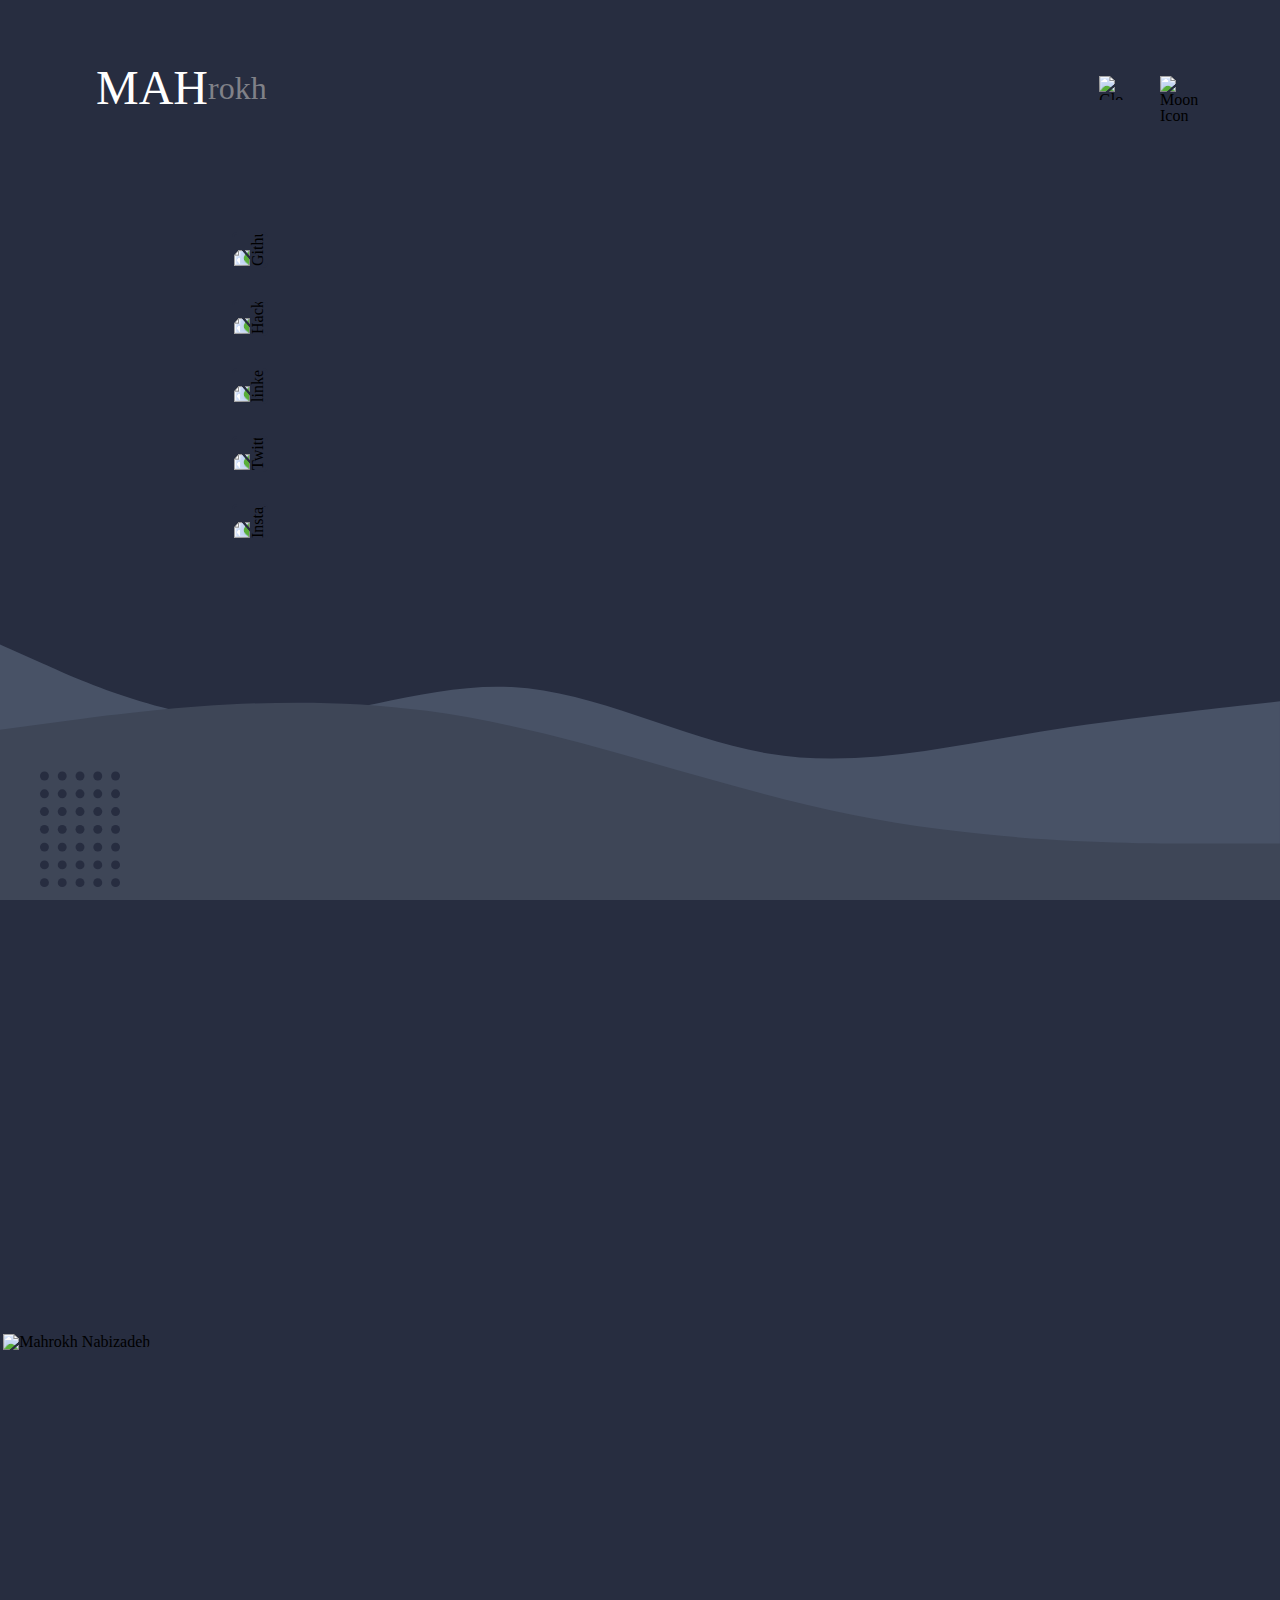
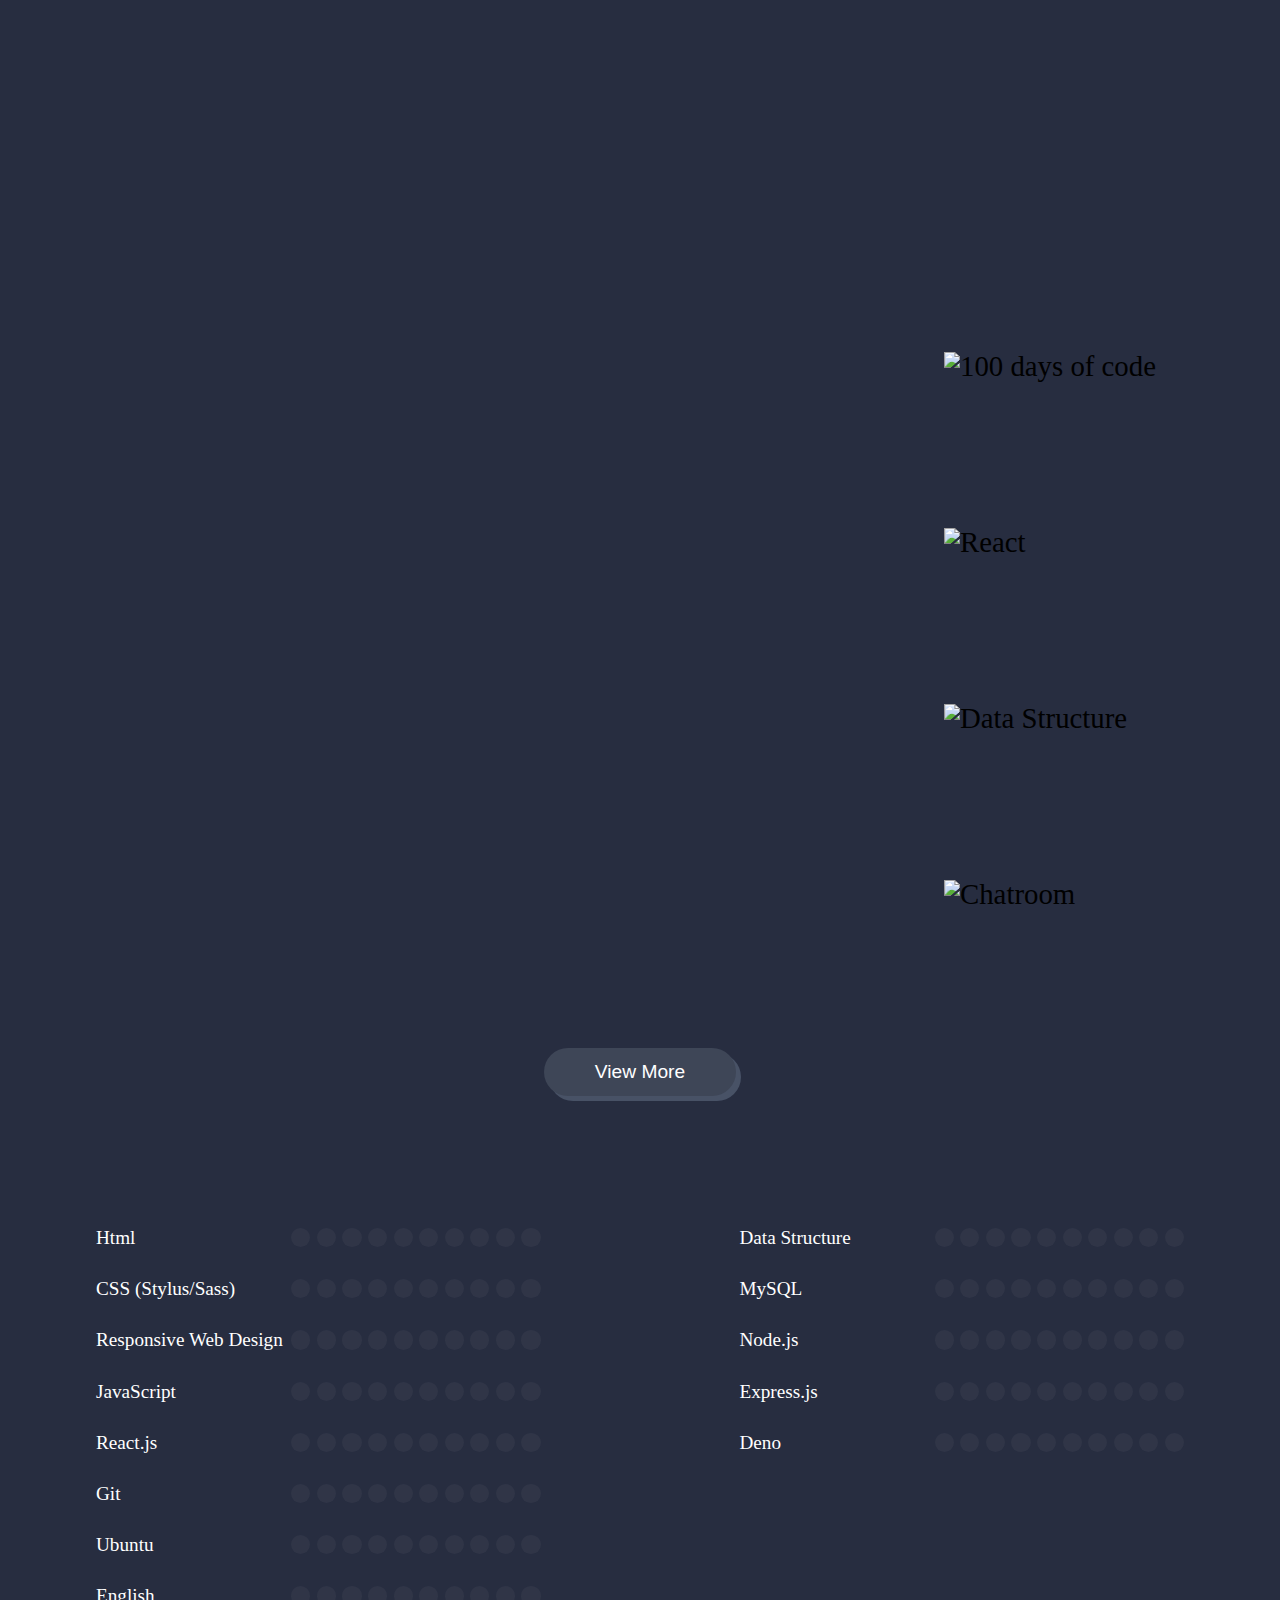
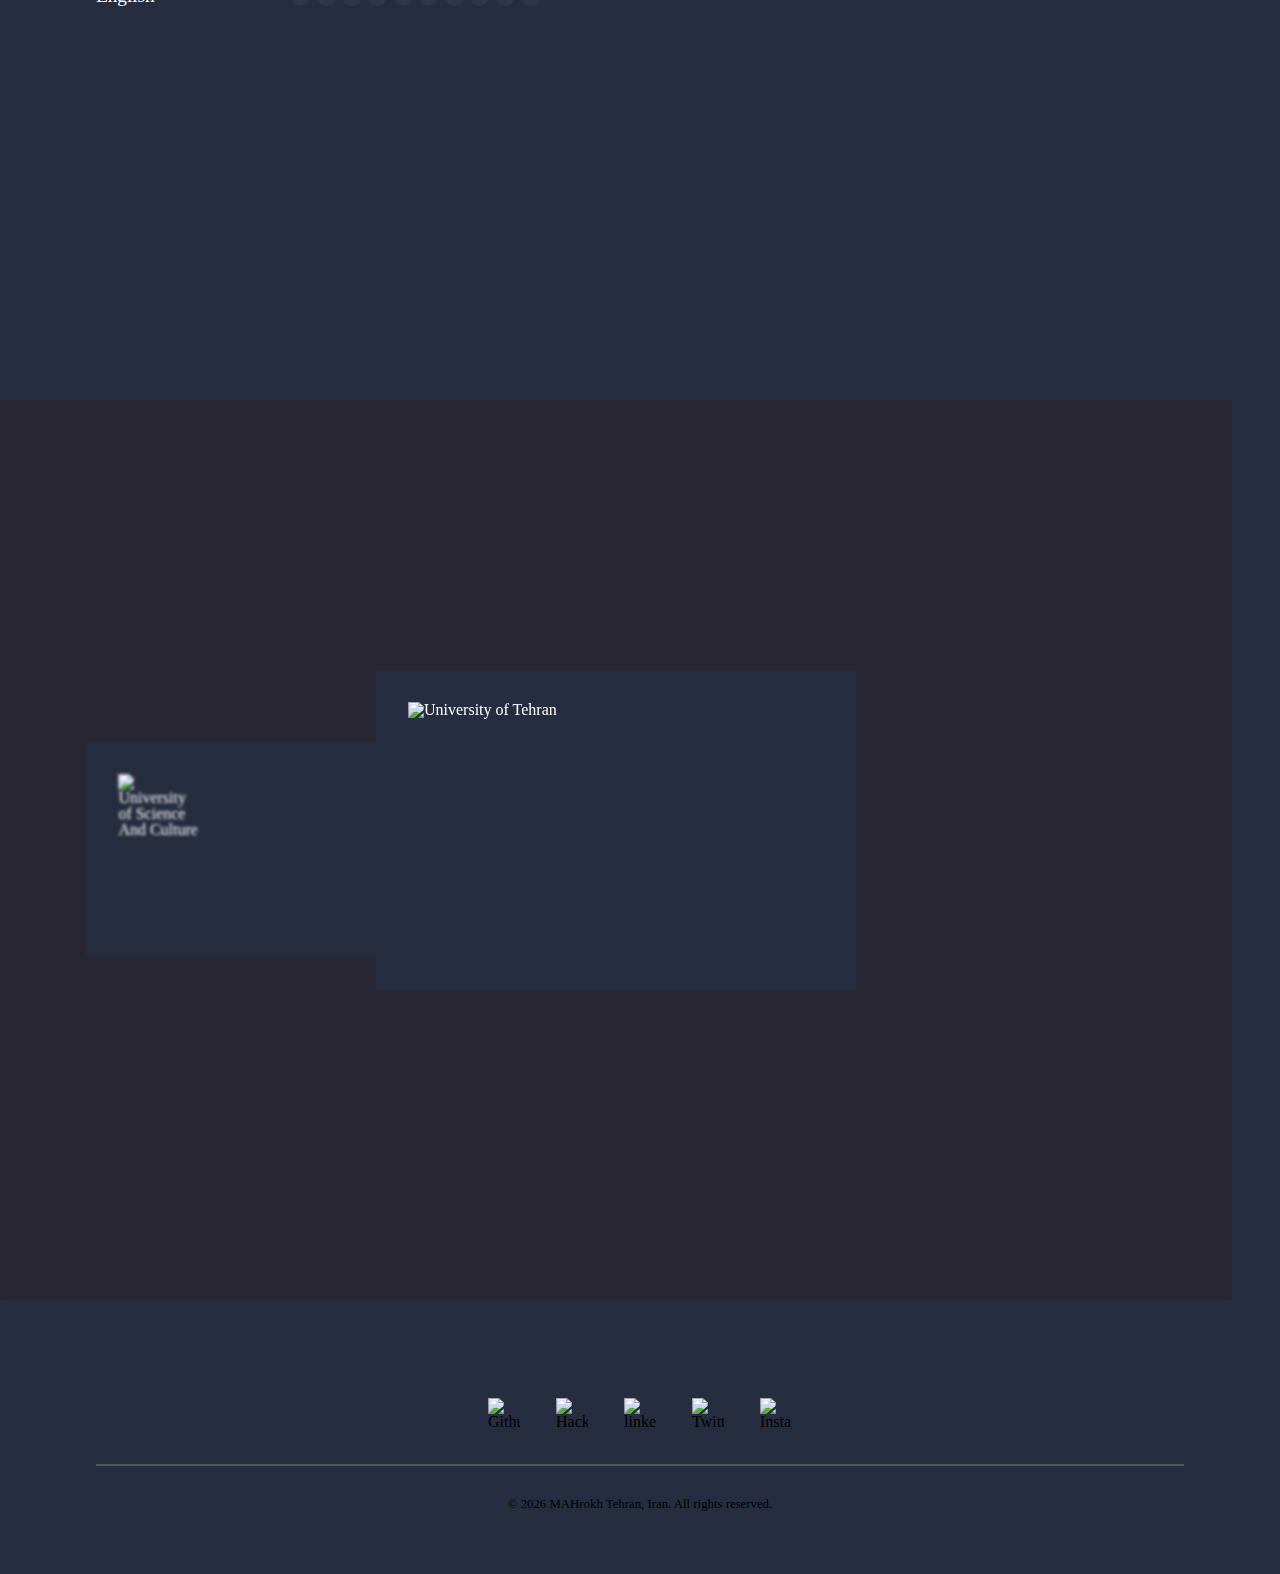
==== index.html @ 698e7d7c "Updates" ====
<!doctype html>
<html lang="en" data-theme="dark">
<head>
    <meta charset="UTF-8">
    <meta content="width=device-width, user-scalable=no, initial-scale=1.0, maximum-scale=1.0, minimum-scale=1.0"
          name="viewport">
    <meta content="ie=edge" http-equiv="X-UA-Compatible">
    <title data-i18n-key="title"></title>
  <script type="module" crossorigin src="./assets/main-DVyKFnFU.js"></script>
  <link rel="stylesheet" crossorigin href="./assets/main-BoW_F4Vo.css">
</head>
<body>
<div class="container" id="home">
    <header class="header">
        <nav class="navbar">
            <div class="logo">
                <span class="moon">MAH</span>
                <span class="face">rokh</span>
            </div>
            <div class="wrapper">
                <ul class="menu headerMenu">
                    <li class="menuItem"><a data-i18n-key="home" href="#home"></a></li>
                    <li class="menuItem"><a data-i18n-key="aboutMe" href="#aboutMe"></a></li>
                    <li class="menuItem"><a data-i18n-key="skills" href="#skills"></a></li>
                    <li class="menuItem"><a data-i18n-key="education" href="#education"></a></li>
                </ul>
                <div class="language">
                    <img alt="Glob Icon" class="languageIcon languageIconDark"
                         src="./icons/globe-light1.svg"/>
                    <img alt="Glob Icon" class="languageIcon languageIconLight"
                         src="./icons/globe-light2.svg"/>
                    <div class="languageWrapper">
                        <span class="lang en active" data-i18n-key="en"></span>
                        <span class="lang fa" data-i18n-key="fa"></span>
                    </div>
                </div>

                <div class="lightTheme theme">
                    <img alt="Sun Icon" src="./icons/moon-over-sun-light.svg">
                </div>
                <div class="darkTheme theme">
                    <img alt="Moon Icon" src="./icons/moon-light.svg">
                </div>
                <div class="hamburgerMenu">
                    <span class="line line1"></span>
                    <span class="line line2"></span>
                    <span class="line line3"></span>
                </div>

            </div>
        </nav>
    </header>

    <section class="home">
        <aside class="contactWrapper">
            <a class="iconWrapper" href="https://www.instagram.com/mahrokhnz/" target="_blank">
                <img alt="Instagram Icon" src="./icons/instagram.svg">
            </a>
            <a class="iconWrapper" href="https://twitter.com/mahrokhnz" target="_blank">
                <img alt="Twitter Icon" src="./icons/twitter.svg">
            </a>
            <a class="iconWrapper" href="https://www.linkedin.com/in/mahrokh-nabizadeh-335326144/" target="_blank">
                <img alt="linkedin Icon" src="./icons/linkedin.svg">
            </a>
            <a class="iconWrapper" href="https://www.hackerrank.com/mahrokhnz" target="_blank">
                <img alt="Hackerrank Icon" src="./icons/hackerrank.svg">
            </a>
            <a class="iconWrapper" href="https://github.com/mahrokhnz" target="_blank">
                <img alt="Github Icon" src="./icons/square-github.svg">
            </a>
        </aside>
        <div class="nameWrapper">
            <h1 data-i18n-key="name"></h1>
            <h2 data-i18n-key="career"></h2>
        </div>
    </section>

    <svg class="svgContainer" viewBox="0 0 1440 320" xmlns="http://www.w3.org/2000/svg">
        <path class="backWave"
              d="M0,32L48,53.3C96,75,192,117,288,117.3C384,117,480,75,576,80C672,85,768,139,864,154.7C960,171,1056,149,1152,133.3C1248,117,1344,107,1392,101.3L1440,96L1440,320L1392,320C1344,320,1248,320,1152,320C1056,320,960,320,864,320C768,320,672,320,576,320C480,320,384,320,288,320C192,320,96,320,48,320L0,320Z"
              fill="currentColor"
              fill-opacity="1"></path>
        <path class="frontWave"
              d="M0,128L80,117.3C160,107,320,85,480,106.7C640,128,800,192,960,224C1120,256,1280,256,1360,256L1440,256L1440,320L1360,320C1280,320,1120,320,960,320C800,320,640,320,480,320C320,320,160,320,80,320L0,320Z"
              fill="currentColor"
              fill-opacity="1"></path>
    </svg>

    <svg-path direction="vertical"></svg-path>
</div>
<div class="container" id="aboutMe">
    <h1 class="sectionHeader responsiveHeader" data-i18n-key="aboutMe"></h1>
    <section class="about">
        <div class="imageWrapper">
            <img alt="Mahrokh Nabizadeh" src="./images/personal/Mahrokh-Nabizadeh.jpg">
        </div>
        <div class="aboutWrapper">
            <h1 data-i18n-key="aboutMe"></h1>
            <p data-i18n-key="aboutMeText">
            </p>
        </div>
    </section>
</div>

<div class="container" id="projects">
    <h1 class="sectionHeader projectHeader" data-i18n-key="projects"></h1>
    <section class="projects">
        <a class="row" href="https://mahrokhnz.github.io/100-days-of-code/" target="_blank">
            <div class="column">
                <span data-i18n-key="100days"></span>
                <p data-i18n-key="100daysDescription"></p>
            </div>

            <img src="./images/projects/100-days-of-code.jpeg" alt="100 days of code">
        </a>

        <a class="row" href="https://github.com/mahrokhnz/react-js" target="_blank">
            <div class="column">
                <span data-i18n-key="react"></span>
                <p data-i18n-key="reactDescription"></p>
            </div>

            <img src="./images/projects/react.png" alt="React">
        </a>

        <a class="row" href="https://github.com/mahrokhnz/data-structure" target="_blank">
            <div class="column">
                <span data-i18n-key="structure"></span>
                <p data-i18n-key="structureDescription"></p>
            </div>

            <img src="./images/projects/data-structures.jpg" alt="Data Structure">
        </a>

        <a class="row responsive" href="https://github.com/mahrokhnz/chatroom" target="_blank">
            <div class="column">
                <span data-i18n-key="chatroom"></span>
                <p data-i18n-key="chatroomDescription"></p>
            </div>

            <img src="./images/projects/chatroom.png" alt="Chatroom">
        </a>

        <a class="moreLink" href="https://github.com/mahrokhnz?tab=repositories" target="_blank">
            <button class="more" data-i18n-key="more">View More</button>
        </a>
    </section>
</div>

<div class="container" id="skills">
    <h1 class="sectionHeader" data-i18n-key="skills"></h1>
    <section class="skills">
        <div class="column firstColumn">
        </div>
        <div class="column secondColumn">
        </div>
    </section>
</div>

<div class="container" id="education">
    <section class="education">
        <h1 class="sectionHeader" data-i18n-key="education"></h1>
        <div class="cardWrapper">
            <div class="card bachelor active">
                <div class="universityWrapper">
                    <img alt="University of Tehran"
                         src="./images/logos/universities/University_of_Tehran.svg.png">
                    <h2 data-i18n-key="bachelorUniName"></h2>
                </div>

                <div class="infoWrapper">
                    <h3 data-i18n-key="bachelorUniDegree"></h3>
                    <span data-i18n-key="bachelorUniTime"></span>
                </div>
            </div>
            <div class="card master">
                <div class="universityWrapper">
                    <img alt="University of Science And Culture"
                         src="./images/logos/universities/University_of_Science_&_Culture.png">
                    <h2 data-i18n-key="masterUniName"></h2>
                </div>

                <div class="infoWrapper">
                    <h3 data-i18n-key="masterUniDegree"></h3>
                    <span data-i18n-key="masterUniTime"></span>
                </div>
            </div>
<!--            TODO:-->
<!--            <svg-path direction="horizontal"></svg-path>-->
        </div>
    </section>
</div>
<footer class="container" id="footer">
    <section class="footer">
        <ul class="menu">
            <li><a data-i18n-key="home" href="#home"></a></li>
            <li><a data-i18n-key="aboutMe" href="#aboutMe"></a></li>
            <li><a data-i18n-key="skills" href="#skills"></a></li>
            <li><a data-i18n-key="education" href="#education"></a></li>
        </ul>

        <div class="contactWrapper">
            <a class="iconWrapper" href="https://github.com/mahrokhnz" target="_blank">
                <img alt="Github Icon" src="./icons/square-github.svg">
            </a>
            <a class="iconWrapper" href="https://www.hackerrank.com/mahrokhnz" target="_blank">
                <img alt="Hackerrank Icon" src="./icons/hackerrank.svg">
            </a>
            <a class="iconWrapper" href="https://www.linkedin.com/in/mahrokh-nabizadeh-335326144/" target="_blank">
                <img alt="linkedin Icon" src="./icons/linkedin.svg">
            </a>
            <a class="iconWrapper" href="https://twitter.com/mahrokhnz" target="_blank">
                <img alt="Twitter Icon" src="./icons/twitter.svg">
            </a>
            <a class="iconWrapper" href="https://www.instagram.com/mahrokhnz/" target="_blank">
                <img alt="Instagram Icon" src="./icons/instagram.svg">
            </a>
        </div>
    </section>
    <div class="separator"></div>
    <span class="copyWrite"></span>
</footer>

</body>
</html>
---- assets/main-BoW_F4Vo.css ----
html,body,div,span,applet,object,iframe,h1,h2,h3,h4,h5,h6,p,blockquote,pre,a,abbr,acronym,address,big,cite,code,del,dfn,em,img,ins,kbd,q,s,samp,small,strike,strong,sub,sup,tt,var,b,u,i,center,dl,dt,dd,ol,ul,li,fieldset,form,label,legend,table,caption,tbody,tfoot,thead,tr,th,td,article,aside,canvas,details,embed,figure,figcaption,footer,header,hgroup,menu,nav,output,ruby,section,summary,time,mark,audio,video{margin:0;padding:0;box-sizing:border-box;border:0;font:inherit;vertical-align:baseline}article,aside,details,figcaption,figure,footer,header,hgroup,menu,nav,section{display:block}body{line-height:1}ol,ul{list-style:none}blockquote,q{quotes:none}blockquote:before,blockquote:after,q:before,q:after{content:none}table{border-collapse:collapse;border-spacing:0}@font-face{font-family:josefInSansBold;src:url(JosefinSans-Bold.ttf);font-weight:700}@font-face{font-family:josefInSansItalic;src:url(JosefinSans-Italic.ttf);font-style:italic}@font-face{font-family:josefInSansLight;src:url(JosefinSans-Light.ttf)}@font-face{font-family:josefInSansMedium;src:url(JosefinSans-Medium.ttf);font-weight:400}@font-face{font-family:josefInSansRegular;src:url(JosefinSans-Regular.ttf)}@font-face{font-family:josefInSansSemiBold;src:url(JosefinSans-SemiBold.ttf)}@font-face{font-family:josefInSansThin;src:url(JosefinSans-Thin.ttf)}@font-face{font-family:iranSans;src:url(FontsFree-Net-ir_sans.ttf)}:root{--primary-color: #272d40;--secondary-color: #282633;--first-wave-color: #3e4657;--second-wave-color: #485266;--text-color: #ffffff;--neutral-color: #808188}html[data-theme=light]:root{--primary-color: #fff;--secondary-color: #e2e2e7;--first-wave-color: #544df0;--second-wave-color: #6e6af4;--text-color: #000000;--neutral-color: #808188}html:lang(fa):root .container{font-family:iranSans,serif}html:lang(fa):root .container .home{direction:rtl;max-width:unset}html:lang(fa):root .container .aboutWrapper,html:lang(fa):root .container .menu,html:lang(fa):root .container .card{direction:rtl}html:lang(fa):root #projects{direction:rtl}html{scroll-snap-type:y mandatory}@media (max-width: 465px){html{scroll-snap-type:none}}html[data-theme=light] .languageIconDark{display:none}html[data-theme=light] .languageIconLight{display:block}html[data-theme=light] .darkTheme{display:none}html[data-theme=light] .lightTheme,html .languageIconDark{display:block}html .languageIconLight{display:none}html .darkTheme{display:block}html .lightTheme{display:none}html .container{display:flex;flex-direction:column;padding:4rem 8rem;font-family:josefInSansMedium,serif;background-color:var(--primary-color);height:100vh;box-sizing:border-box;scroll-snap-align:end}@media (max-width: 1300px){html .container{padding:4rem 6rem}}@media (max-width: 940px){html .container{padding:4rem}}@media (max-width: 840px){html .container{padding:2rem 4rem}}@media (max-width: 465px){html .container{padding:2rem;height:unset}}html a{text-decoration:none;color:currentColor}html h1{font-size:2.8rem;color:var(--text-color)}@media (max-width: 840px){html h1{font-size:2.2rem}}html .sectionHeader{align-self:center;margin-bottom:4rem}@media (max-width: 840px){html .sectionHeader{margin-bottom:2rem}}html .menu{display:flex;gap:2rem;color:var(--neutral-color)}html .contactWrapper{display:flex;transform:rotate(-90deg);margin-top:8rem;gap:2rem;z-index:1}@media (max-width: 840px){html .contactWrapper{transform:rotate(-90deg) translateY(-140%)}}@media (max-width: 640px){html .contactWrapper{transform:rotate(0);margin-top:0}}html .contactWrapper .iconWrapper{display:flex;align-items:center;justify-content:center;box-sizing:border-box;border-radius:.3rem;border:2px var(--primary-color) solid;transition:border .3s ease-in-out}html .contactWrapper .iconWrapper:hover{border:2px var(--second-wave-color) solid}html .contactWrapper .iconWrapper img{width:2rem;height:2rem;cursor:pointer;box-sizing:border-box}@media (max-width: 840px){html .contactWrapper .iconWrapper{width:1.5rem;height:1.5rem}}@media (max-width: 465px){html #home{height:100vh}}html #home .header .navbar{display:flex;align-items:center;justify-content:space-between}html #home .header .navbar .logo{display:flex;align-items:center}html #home .header .navbar .logo .moon{font-size:3rem;color:var(--text-color)}@media (max-width: 465px){html #home .header .navbar .logo .moon{font-size:2.5rem}}html #home .header .navbar .logo .face{font-size:2rem;color:var(--neutral-color)}@media (max-width: 465px){html #home .header .navbar .logo .face{font-size:1.5rem}}html #home .header .navbar .wrapper{display:flex;align-items:center;gap:2.3rem}@media (max-width: 640px){html #home .header .navbar .wrapper{gap:.8rem}}@media (max-width: 840px){html #home .header .navbar .wrapper .headerMenu{display:flex;flex-direction:column;align-items:center;justify-content:center;position:absolute;top:0;right:0;bottom:0;left:0;background-color:var(--neutral-color);color:var(--text-color);z-index:5;transform:translate(-100%);transition:transform .3s ease-in-out}html #home .header .navbar .wrapper .headerMenu li{font-size:1.5rem;text-transform:uppercase}html #home .header .navbar .wrapper .headerMenu.openMenu{transform:translate(0)}}html #home .header .navbar .wrapper .hamburgerMenu{display:none}@media (max-width: 840px){html #home .header .navbar .wrapper .hamburgerMenu{height:22px;width:30px;display:flex;flex-direction:column;justify-content:space-between;cursor:pointer;z-index:6}html #home .header .navbar .wrapper .hamburgerMenu .line{display:block;height:.15rem;width:100%;border-radius:10px;background:var(--text-color)}html #home .header .navbar .wrapper .hamburgerMenu .line1{transform-origin:0 0;transition:transform .4s ease-in-out}html #home .header .navbar .wrapper .hamburgerMenu .line2{transition:transform .2s ease-in-out}html #home .header .navbar .wrapper .hamburgerMenu .line3{transform-origin:0 100%;transition:transform .4s ease-in-out}}html #home .header .navbar .wrapper .hamburgerMenu.open .line1{transform:rotate(45deg)}html #home .header .navbar .wrapper .hamburgerMenu.open .line2{transform:scaleY(0)}html #home .header .navbar .wrapper .hamburgerMenu.open .line3{transform:rotate(-45deg)}html #home .header .navbar .wrapper .hamburgerMenu.open .headerMenu{display:block}html #home .header .navbar .wrapper .theme{cursor:pointer;width:1.5rem;height:1.5rem}html #home .header .navbar .wrapper .language{cursor:pointer;position:relative}html #home .header .navbar .wrapper .language .languageIcon{width:1.5rem;height:1.5rem}html #home .header .navbar .wrapper .language .languageWrapper{display:none}html #home .header .navbar .wrapper .language .languageWrapper.active{display:flex;align-items:center;position:absolute;flex-direction:column;background-color:var(--second-wave-color);gap:10px;padding:8px;top:130%;left:50%;transform:translate(-50%);border-radius:5px}html #home .header .navbar .wrapper .language .languageWrapper.active .lang{padding:10px 20px;border-radius:5px;color:#fff;font-size:1rem}@media (max-width: 640px){html #home .header .navbar .wrapper .language .languageWrapper.active .lang{padding:8px 18px;font-size:.8rem}}html #home .header .navbar .wrapper .language .languageWrapper.active .lang.active{background-color:var(--first-wave-color)}html #home .home{display:flex;margin-top:8rem;max-width:60rem}@media (max-width: 640px){html #home .home{flex-direction:column-reverse;gap:4rem}}@media (max-width: 400px){html #home .home{align-items:center}}html #home .svgContainer{position:absolute;left:0;right:0;bottom:0;z-index:0}html #home .svgContainer .frontWave{fill:var(--first-wave-color)}html #home .svgContainer .backWave{fill:var(--second-wave-color)}html #home .svgContainer circle{fill:var(--primary-color)}html #home .nameWrapper{display:flex;flex-direction:column;gap:2rem}@media (max-width: 840px){html #home .nameWrapper{transform:translate(-10%)}}@media (max-width: 640px){html #home .nameWrapper{transform:translate(0);gap:1rem}}@media (max-width: 400px){html #home .nameWrapper{text-align:center}}html #home .nameWrapper h1{font-size:4rem;color:var(--text-color);line-height:1.5}@media (max-width: 1120px){html #home .nameWrapper h1{font-size:3rem}}@media (max-width: 940px){html #home .nameWrapper h1{font-size:2.5rem}}@media (max-width: 840px){html #home .nameWrapper h1{font-size:2rem}}html #home .nameWrapper h2{color:var(--neutral-color)}html #home span{font-size:1.3rem;color:var(--neutral-color)}html #home .responsiveHeader{display:none}@media (max-width: 840px){html #home .responsiveHeader{display:block}}html #aboutMe{justify-content:center}@media (max-width: 840px){html #aboutMe{justify-content:unset}}html .about{display:flex;gap:10rem;margin-left:-7.8rem}@media (max-width: 1300px){html .about{margin-left:-5.8rem}}@media (max-width: 1120px){html .about{gap:5rem}}@media (max-width: 1025px){html .about{gap:3rem}}@media (max-width: 940px){html .about{margin-left:-3.8rem;gap:2rem}}@media (max-width: 840px){html .about{margin-left:0;gap:1rem}}@media (max-width: 380px){html .about{margin-left:0;gap:.5rem}}html .about .imageWrapper img{width:30rem;height:38rem;border-top-right-radius:1.5rem;border-bottom-right-radius:1.5rem;object-fit:cover}@media (max-width: 1120px){html .about .imageWrapper img{width:28rem;height:36rem}}@media (max-width: 1025px){html .about .imageWrapper img{width:26rem;height:34rem}}@media (max-width: 940px){html .about .imageWrapper img{width:24rem;height:32rem}}@media (max-width: 840px){html .about .imageWrapper img{width:20rem;height:20rem;border-top-right-radius:0;border-bottom-right-radius:0}}@media (max-width: 640px){html .about .imageWrapper img{width:17rem;height:17rem}}@media (max-width: 400px){html .about .imageWrapper img{width:14rem;height:14rem}}@media (max-width: 380px){html .about .imageWrapper img{width:10rem;height:10rem}}html .about .aboutWrapper{display:flex;flex-direction:column;gap:1rem;padding:2.5rem 0}@media (max-width: 840px){html .about .aboutWrapper h1{display:none}}@media (max-width: 1025px){html .about .aboutWrapper{padding:2rem 0}}@media (max-width: 940px){html .about .aboutWrapper{padding:1.7rem 0}}@media (max-width: 840px){html .about .aboutWrapper{padding:0}}html .about .aboutWrapper p{font-size:1rem;color:var(--neutral-color);line-height:1.8}@media (max-width: 1025px){html .about .aboutWrapper p{font-size:.95rem}}@media (max-width: 940px){html .about .aboutWrapper p{font-size:.85rem}}@media (max-width: 640px){html .about .aboutWrapper p{font-size:.75rem}}@media (max-width: 400px){html .about .aboutWrapper p{font-size:.65rem}}@media (max-width: 380px){html .about .aboutWrapper p{font-size:.55rem}}@media (max-width: 840px){html .about{flex-direction:column;align-items:center}}html #projects .projectHeader{align-self:flex-start}html #projects .projects{display:flex;flex-direction:column}html #projects .projects .row{display:flex;justify-content:space-between;align-items:center;margin-right:-8rem;margin-left:-8rem;padding:1.5rem 8rem;transition:background-color .3s ease-in-out;font-size:1.8rem}@media (max-width: 1300px){html #projects .projects .row{margin-right:-6rem;margin-left:-6rem;padding:1.5rem 6rem}}@media (max-width: 940px){html #projects .projects .row{margin-right:-4rem;margin-left:-4rem;padding:1.5rem 4rem}}@media (max-width: 840px){html #projects .projects .row{gap:1.5rem}}@media (max-width: 640px){html #projects .projects .row{flex-direction:column-reverse;align-items:flex-start;gap:1.2rem}}@media (max-width: 465px){html #projects .projects .row{margin-right:-2rem;margin-left:-2rem;padding:1rem 2rem}}html #projects .projects .row .column{display:flex;flex-direction:column;gap:1.4rem}html #projects .projects .row .column span{color:var(--text-color);font-size:1.8rem}@media (max-width: 1400px){html #projects .projects .row .column span{font-size:1.5rem}}@media (max-width: 465px){html #projects .projects .row .column span{font-size:1.3rem}}html #projects .projects .row .column p{color:var(--neutral-color);font-size:1rem}@media (max-width: 1400px){html #projects .projects .row .column p{font-size:.9rem}}@media (max-width: 465px){html #projects .projects .row .column p{font-size:.8rem}}html #projects .projects .row img{object-fit:cover;width:15rem;height:8rem}@media (max-width: 1025px){html #projects .projects .row img{width:13rem;height:7rem}}@media (max-width: 465px){html #projects .projects .row img{width:12rem;height:6rem}}html #projects .projects .row:hover{background-color:var(--secondary-color)}@media (max-width: 640px){html #projects .projects .responsive{display:none}}html #projects .projects .moreLink{align-self:center;margin-top:1rem;cursor:pointer}@media (max-width: 640px){html #projects .projects .moreLink{margin-top:2rem}}@media (max-width: 465px){html #projects .projects .moreLink{margin-top:1rem}}html #projects .projects .moreLink .more{cursor:pointer;width:12rem;font-size:1.2rem;padding:.8rem;border:none;box-shadow:var(--second-wave-color) 5px 5px;background-color:var(--first-wave-color);border-radius:1.5rem;color:#fff}@media (max-width: 840px){html #projects .projects .moreLink .more{width:10rem;font-size:1rem}}@media (max-width: 840px){html #skills{justify-content:unset}}html .skills{display:flex;justify-content:space-between}html .skills .column{display:flex;flex-direction:column;gap:2rem}@media (max-width: 840px){html .skills .column{gap:1.5rem}}@media (max-width: 380px){html .skills .column{gap:1.2rem}}html .skills .column .skill{display:flex;justify-content:space-between;gap:.2rem}html .skills .column .skill h3{font-size:1.4rem;width:18rem;color:var(--text-color)}@media (max-width: 1400px){html .skills .column .skill h3{width:15rem}}@media (max-width: 1300px){html .skills .column .skill h3{font-size:1.2rem;width:12rem}}@media (max-width: 1120px){html .skills .column .skill h3{font-size:1rem;width:9rem}}@media (max-width: 940px){html .skills .column .skill h3{width:8rem}}@media (max-width: 400px){html .skills .column .skill h3{font-size:.6rem;width:5rem}}html .skills .column .skill .wrapper{display:flex;align-items:center;gap:.4rem}html .skills .column .skill .wrapper .circle{width:1.2rem;height:1.2rem;border-radius:50%;background-color:var(--neutral-color);opacity:.1;transition:opacity .3s ease-in-out}@media (max-width: 1025px){html .skills .column .skill .wrapper .circle{width:.9rem;height:.9rem}}@media (max-width: 400px){html .skills .column .skill .wrapper .circle{width:.6rem;height:.6rem}}html .skills .column .skill .wrapper .circle:hover:not(.active){background-color:var(--second-wave-color);opacity:.3}html .skills .column .skill .wrapper .active{background-color:var(--second-wave-color);opacity:1}@media (max-width: 840px){html .skills{flex-direction:column;gap:1.5rem}}@media (max-width: 380px){html .skills{gap:1.2rem}}html .education{display:flex;justify-content:center;position:relative;background-color:var(--secondary-color);margin:-4rem -5rem -4rem -8rem;border-radius:.2rem;height:100vh}@media (max-width: 1300px){html .education{margin:-4rem -3rem -4rem -6rem}}@media (max-width: 940px){html .education{margin:-4rem -1rem -4rem -4rem;flex-direction:column;justify-content:unset}}@media (max-width: 840px){html .education{margin:-2rem -1rem -2rem -4rem}}@media (max-width: 640px){html .education{margin:-2rem -4rem}}@media (max-width: 465px){html .education{margin:-2rem}}html .education h1{align-self:unset;margin:4rem auto 0}@media (max-width: 940px){html .education h1{margin-bottom:4rem}}@media (max-width: 840px){html .education h1{margin-top:2rem;margin-bottom:2rem}}html .education .cardWrapper{display:flex}@media (max-width: 940px){html .education .cardWrapper{flex-direction:column;gap:1rem;align-self:center}}html .education .cardWrapper .svgContainer{fill:var(--secondary-color)}html .education .cardWrapper .card{display:flex;flex-direction:column;gap:2rem;left:20%;top:38%;width:20rem;height:13.33rem;position:absolute;transform:translate(-50%);color:#fff;transition-property:background-color,left,width,height;transition:.3s ease-in-out;cursor:pointer;padding:2rem;border-radius:.2rem;background-color:var(--primary-color)}@media (max-width: 1400px){html .education .cardWrapper .card{filter:blur(.1rem)}}@media (max-width: 940px){html .education .cardWrapper .card{filter:blur(0);position:unset;transform:translate(0);width:unset;height:unset;padding:1.5rem;cursor:default}}@media (max-width: 640px){html .education .cardWrapper .card{width:23rem}}@media (max-width: 465px){html .education .cardWrapper .card{width:20rem}}@media (max-width: 380px){html .education .cardWrapper .card{width:18rem}}@media (max-width: 380px){html .education .cardWrapper .card{padding:1.2rem}}html .education .cardWrapper .card.active{left:50%;top:30%;width:30rem;height:20rem;z-index:10;cursor:default}@media (max-width: 1400px){html .education .cardWrapper .card.active{filter:blur(0)}}@media (max-width: 940px){html .education .cardWrapper .card.active{width:unset;height:unset;padding:1.5rem}}@media (max-width: 640px){html .education .cardWrapper .card.active{width:23rem}}@media (max-width: 465px){html .education .cardWrapper .card.active{width:20rem}}@media (max-width: 380px){html .education .cardWrapper .card.active{width:18rem;padding:1.2rem}}html .education .cardWrapper .card.active .universityWrapper h2{font-size:1.4rem}@media (max-width: 940px){html .education .cardWrapper .card.active .universityWrapper h2{font-size:1.2rem}}@media (max-width: 465px){html .education .cardWrapper .card.active .universityWrapper h2{font-size:1rem}}html .education .cardWrapper .card.active .universityWrapper img{width:10rem;height:10rem}@media (max-width: 940px){html .education .cardWrapper .card.active .universityWrapper img{width:7rem;height:7rem}}@media (max-width: 465px){html .education .cardWrapper .card.active .universityWrapper img{width:5rem;height:5rem}}html .education .cardWrapper .card.active .infoWrapper h3{font-size:1rem}@media (max-width: 940px){html .education .cardWrapper .card.active .infoWrapper h3{font-size:.8rem}}@media (max-width: 465px){html .education .cardWrapper .card.active .infoWrapper h3{font-size:.6rem}}html .education .cardWrapper .card.active .infoWrapper span{font-size:1rem}@media (max-width: 940px){html .education .cardWrapper .card.active .infoWrapper span{font-size:.8rem}}@media (max-width: 465px){html .education .cardWrapper .card.active .infoWrapper span{font-size:.6rem}}html .education .cardWrapper .card .universityWrapper{display:flex;align-items:center;justify-content:space-between;gap:2rem}html .education .cardWrapper .card .universityWrapper h2{font-size:1rem;transition:font-size .3s ease-in-out;color:var(--text-color)}@media (max-width: 940px){html .education .cardWrapper .card .universityWrapper h2{font-size:1.2rem}}@media (max-width: 465px){html .education .cardWrapper .card .universityWrapper h2{font-size:1rem}}html .education .cardWrapper .card .universityWrapper img{width:5rem;height:5rem;transition-property:width,height;transition:.3s ease-in-out;object-fit:contain}@media (max-width: 940px){html .education .cardWrapper .card .universityWrapper img{width:7rem;height:7rem}}@media (max-width: 465px){html .education .cardWrapper .card .universityWrapper img{width:5rem;height:5rem}}html .education .cardWrapper .card .infoWrapper{display:flex;flex-direction:column;gap:1rem}html .education .cardWrapper .card .infoWrapper h3{font-size:.6rem;transition:font-size .3s ease-in-out;color:var(--text-color)}@media (max-width: 940px){html .education .cardWrapper .card .infoWrapper h3{font-size:.8rem}}@media (max-width: 465px){html .education .cardWrapper .card .infoWrapper h3{font-size:.6rem}}html .education .cardWrapper .card .infoWrapper span{font-size:.6rem;transition:font-size .3s ease-in-out}@media (max-width: 940px){html .education .cardWrapper .card .infoWrapper span{font-size:.8rem}}@media (max-width: 465px){html .education .cardWrapper .card .infoWrapper span{font-size:.6rem}}html #footer{display:flex;flex-direction:column;gap:2rem;justify-content:center;height:unset}html #footer .footer{display:flex;align-items:center;flex-direction:column;gap:2rem}@media (max-width: 380px){html #footer .footer .menu li{font-size:.7rem}}html #footer .footer .contactWrapper{transform:rotate(0);margin-top:0}html #footer .separator{height:.1rem;background-color:var(--neutral-color);opacity:.5}html #footer .copyWrite{font-size:.8rem;align-self:center}@media (max-width: 380px){html #footer .copyWrite{font-size:.5rem}}@supports (-webkit-touch-callout: none) and (not (translate: none)){body .menu *:not(:last-child){margin-inline-end:2rem}body .contactWrapper *:not(:last-child){margin-inline-end:2rem}body .header .navbar .wrapper *:not(:last-child){margin-inline-end:2.3rem}@media (max-width: 465px){body .header .navbar .wrapper *:not(:last-child) *:not(:last-child){margin-inline-end:.8rem}}body .header .navbar .wrapper .language .languageWrapper.active *:not(:last-child){margin-bottom:10rem}@media (max-width: 640px){body .header .home *:not(:last-child){margin-bottom:4rem}}body .header .nameWrapper *:not(:last-child){margin-bottom:2rem}@media (max-width: 640px){body .header .nameWrapper *:not(:last-child){margin-bottom:1rem}}body .header .companies *:not(:last-child){margin-inline-end:8rem}body .header .about *:not(:last-child){margin-inline-end:10rem}body .header .about .aboutWrapper *:not(:last-child){margin-bottom:1rem}@media (max-width: 1120px){body .header .about *:not(:last-child){margin-inline-end:5rem}}@media (max-width: 1025px){body .header .about *:not(:last-child){margin-inline-end:3rem}}@media (max-width: 940px){body .header .about *:not(:last-child){margin-inline-end:2rem}}@media (max-width: 840px){body .header .about *:not(:last-child){margin-inline-end:1rem}}@media (max-width: 380px){body .header .about *:not(:last-child){margin-inline-end:.5rem}}body .header .skills .column *:not(:last-child){margin-bottom:2rem}@media (max-width: 840px){body .header .skills .column *:not(:last-child){margin-bottom:1.5rem}}@media (max-width: 380px){body .header .skills .column *:not(:last-child){margin-bottom:1.2rem}}body .header .skills .column .skill .wrapper *:not(:last-child){margin-inline-end:.4rem}@media (max-width: 840px){body .header .skills *:not(:last-child){margin-bottom:1.5rem}}@media (max-width: 380px){body .header .skills *:not(:last-child){margin-bottom:1.2rem}}body .header .education .cardWrapper .card *:not(:last-child){margin-bottom:2rem}body .header .education .cardWrapper .card .universityWrapper *:not(:last-child){margin-inline-end:2rem}body .header .education .cardWrapper .card .infoWrapper *:not(:last-child){margin-bottom:1rem}@media (max-width: 940px){body .header .education .cardWrapper *:not(:last-child){margin-bottom:1rem}}body .header #footer *:not(:last-child){margin-bottom:2rem}body .header #footer .footer *:not(:last-child){margin-bottom:2rem}}
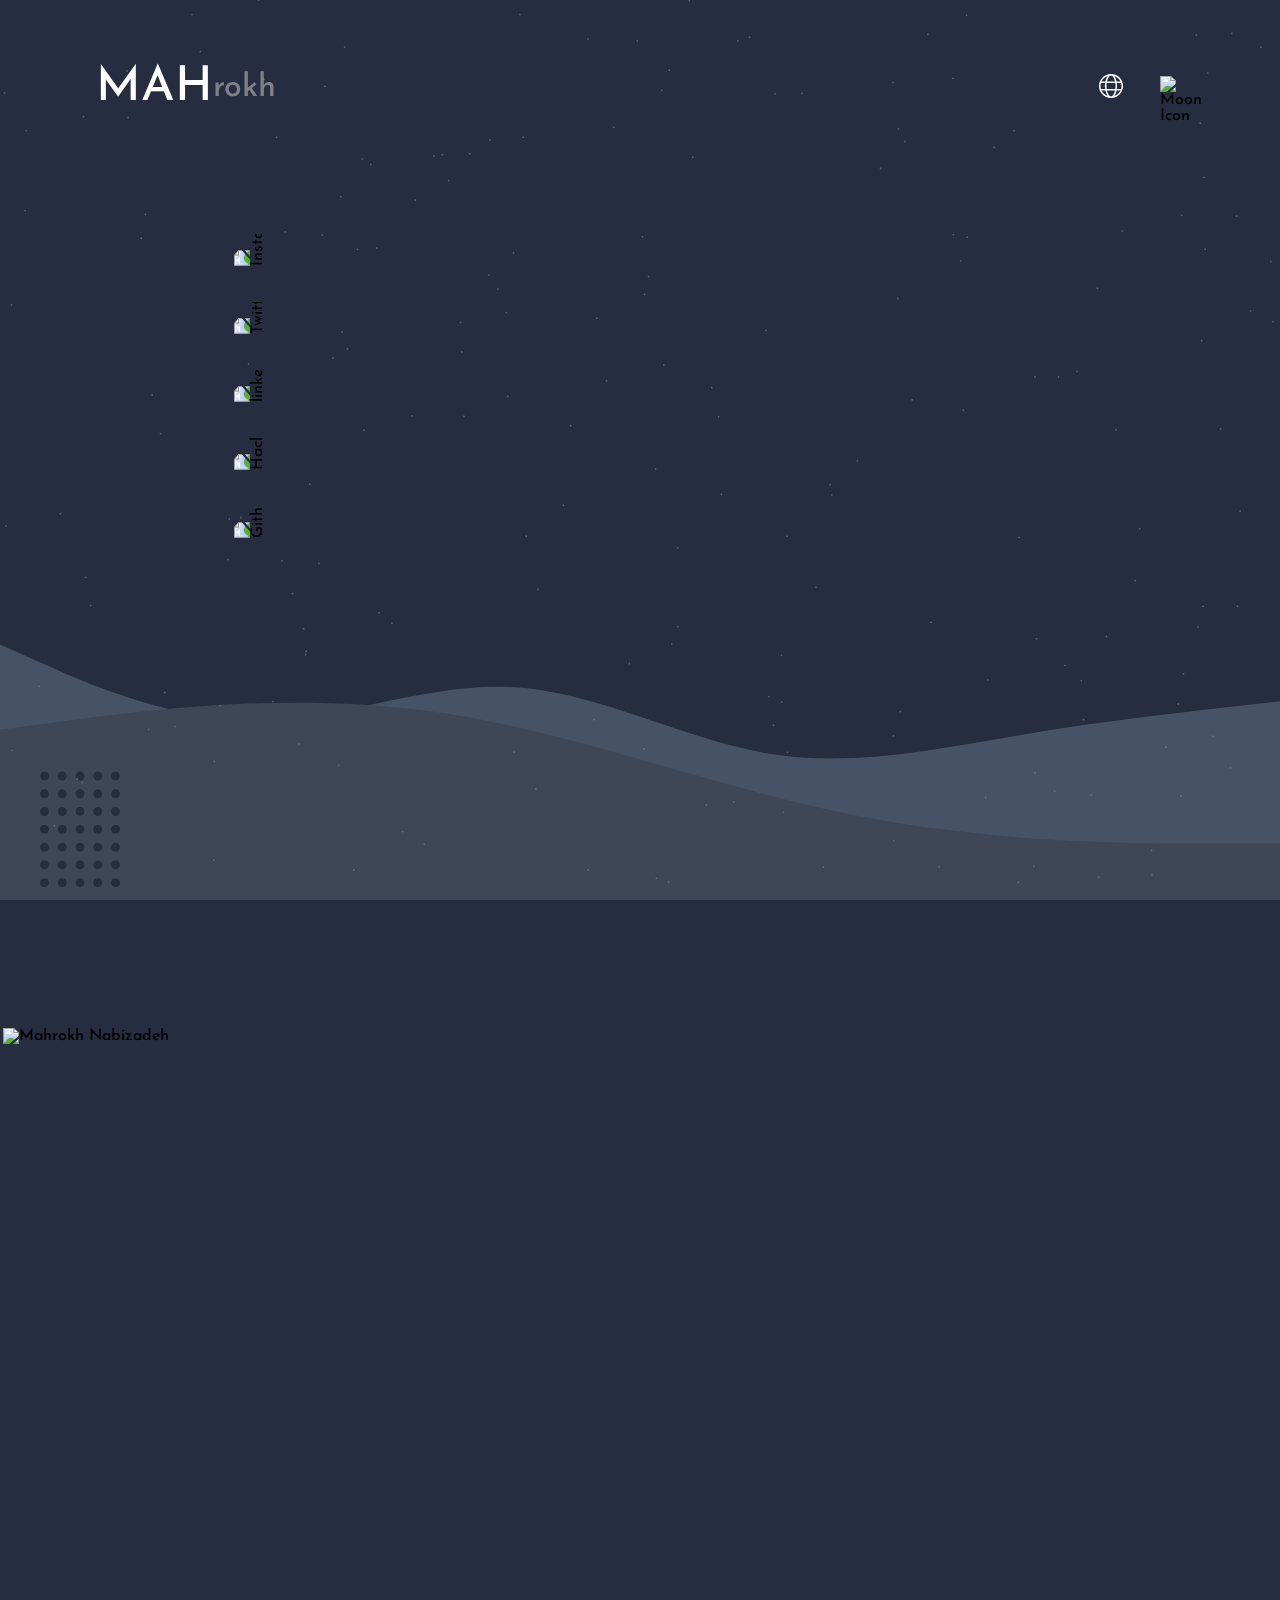
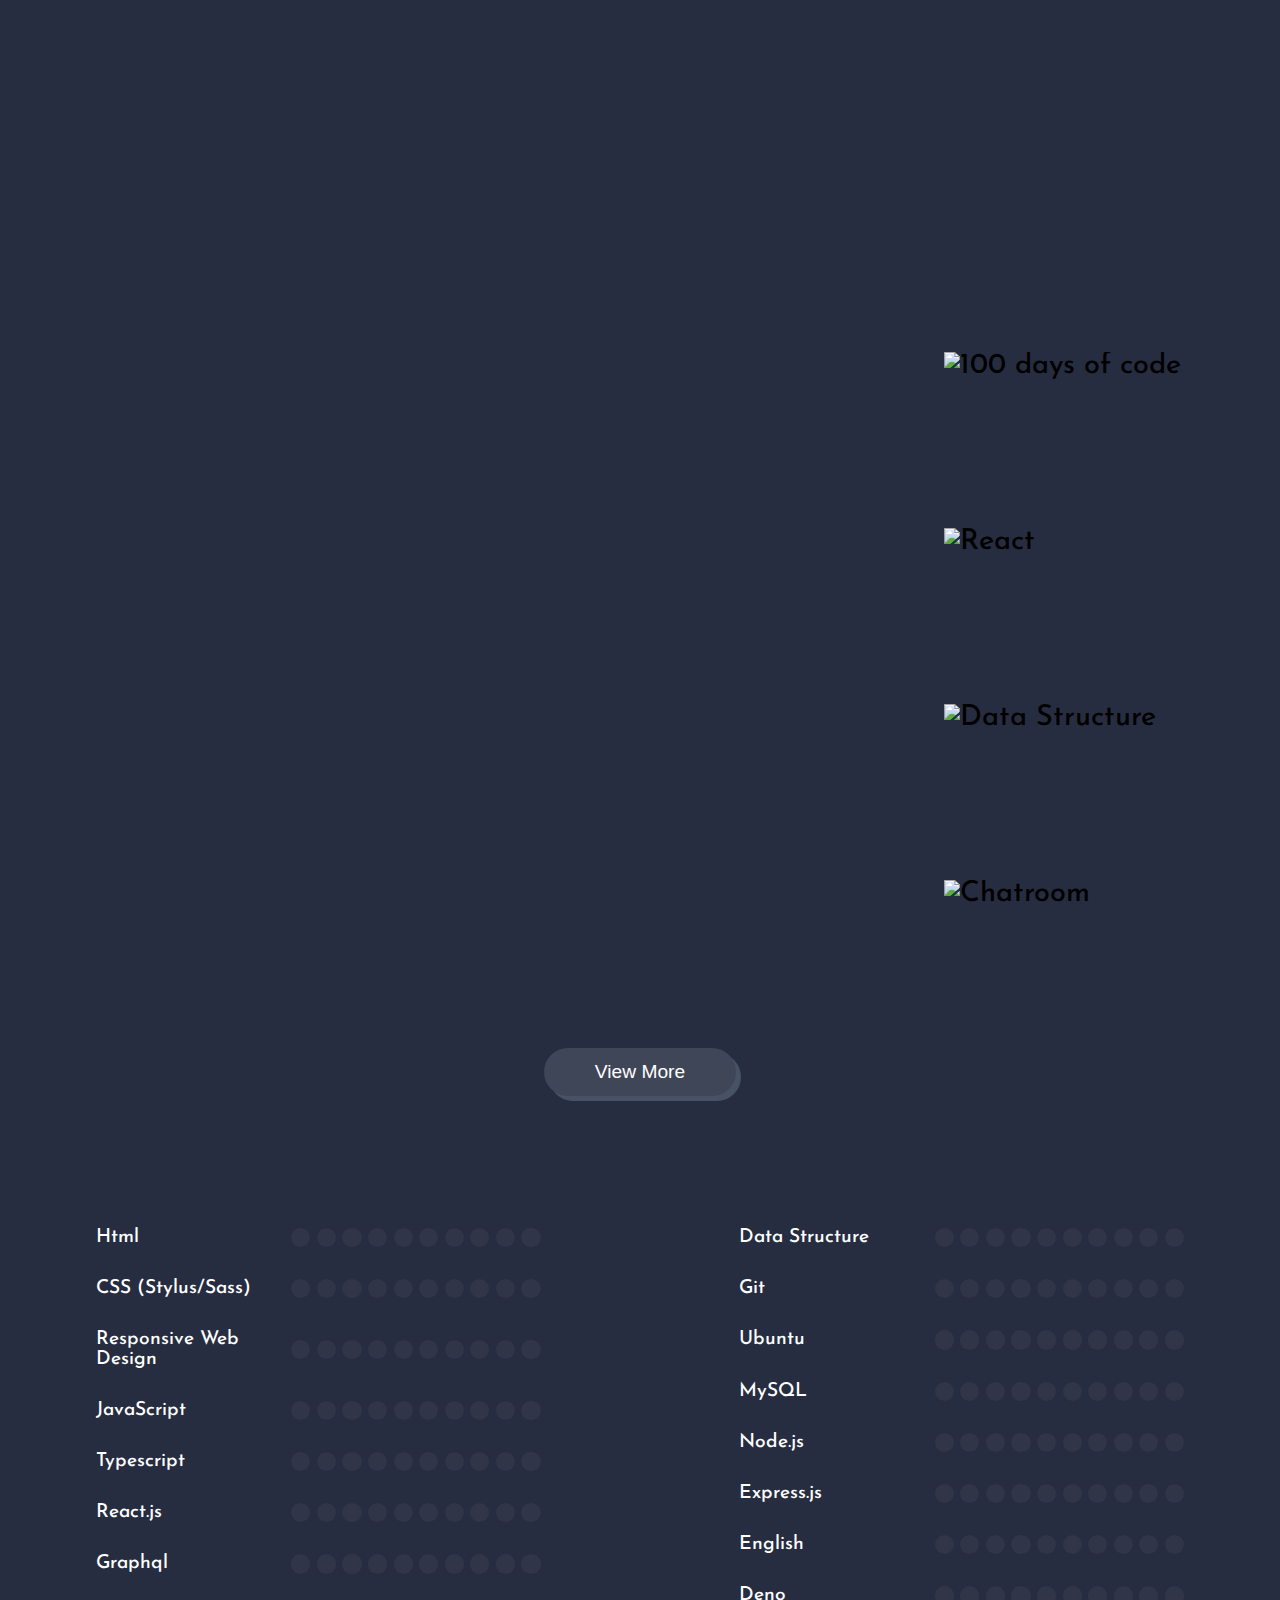
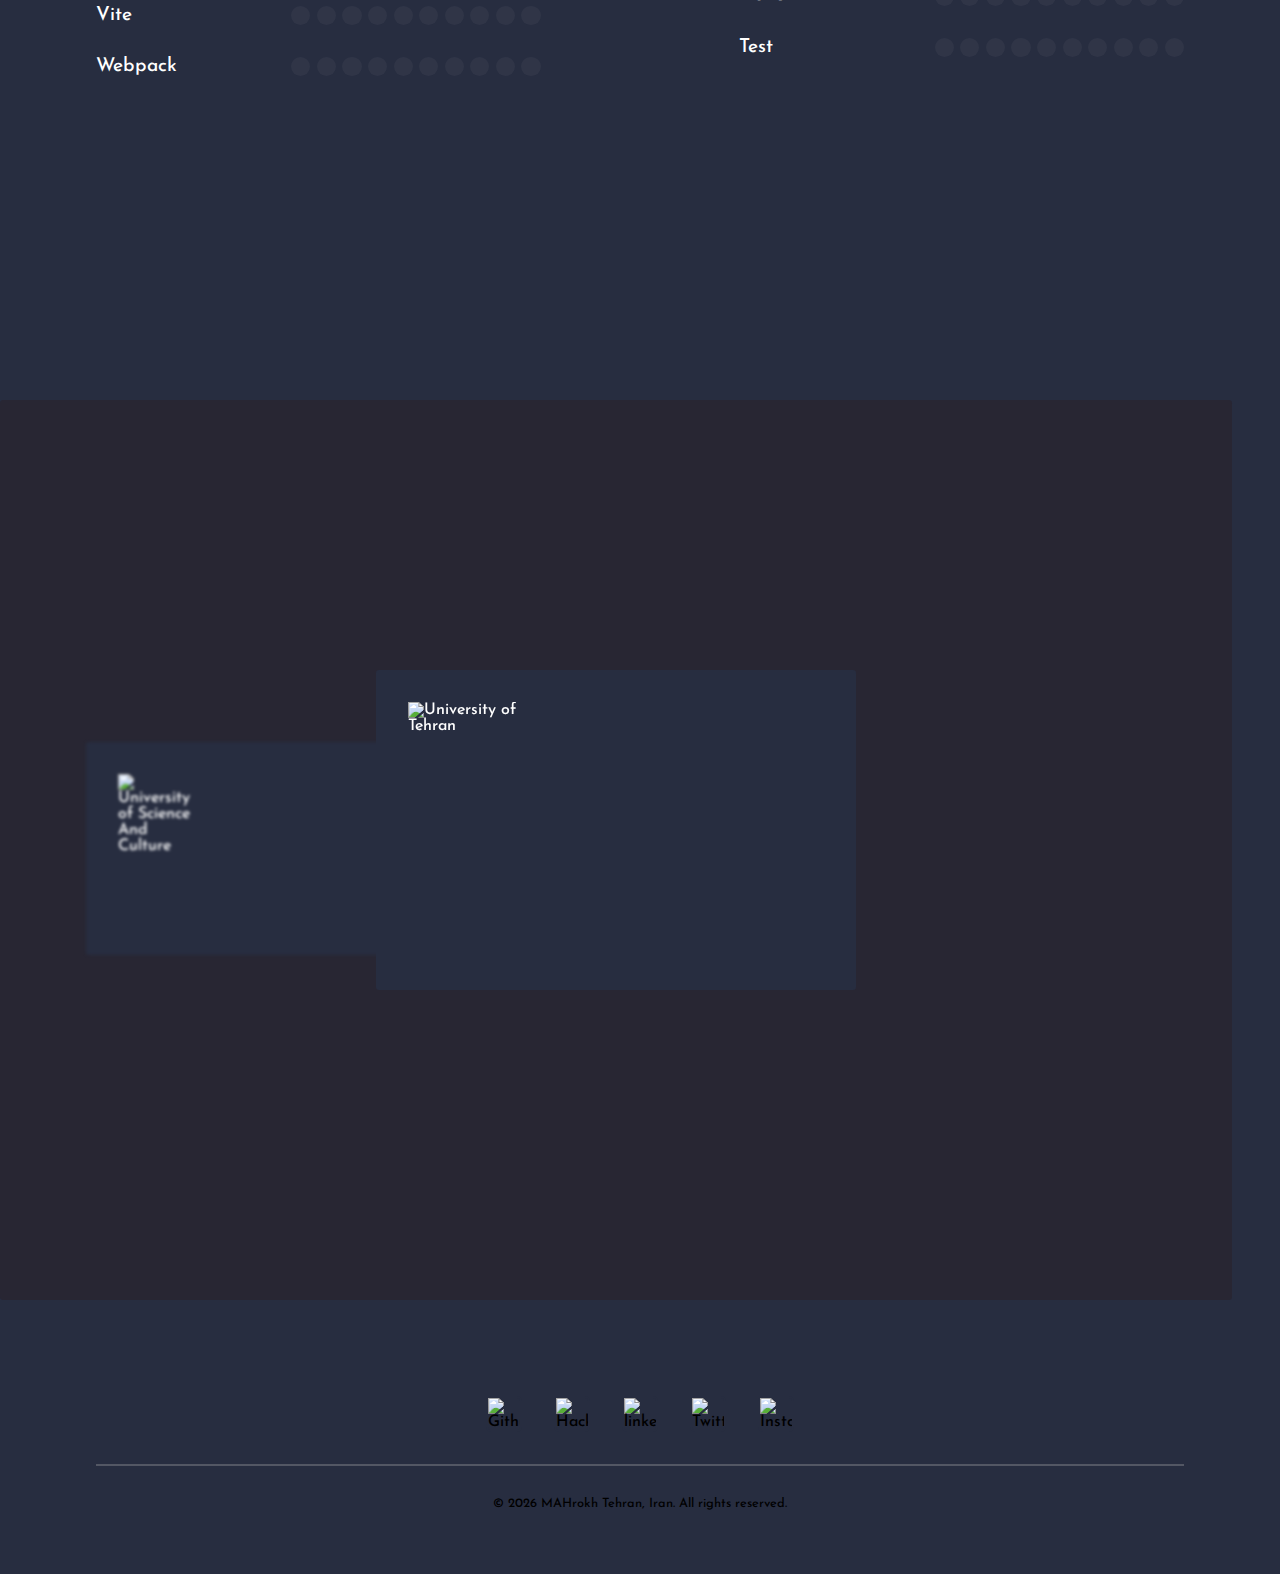
==== commit 0048ca2f: "Updates" ====
--- a/index.html
+++ b/index.html
@@ -6,8 +6,8 @@
           name="viewport">
     <meta content="ie=edge" http-equiv="X-UA-Compatible">
     <title data-i18n-key="title"></title>
-  <script type="module" crossorigin src="./assets/main-DVyKFnFU.js"></script>
-  <link rel="stylesheet" crossorigin href="./assets/main-BoW_F4Vo.css">
+  <script type="module" crossorigin src="./assets/main-Co3UzEt1.js"></script>
+  <link rel="stylesheet" crossorigin href="./assets/main-bIINGxpa.css">
 </head>
 <body>
 <div class="container" id="home">
@@ -18,17 +18,10 @@
                 <span class="face">rokh</span>
             </div>
             <div class="wrapper">
-                <ul class="menu headerMenu">
-                    <li class="menuItem"><a data-i18n-key="home" href="#home"></a></li>
-                    <li class="menuItem"><a data-i18n-key="aboutMe" href="#aboutMe"></a></li>
-                    <li class="menuItem"><a data-i18n-key="skills" href="#skills"></a></li>
-                    <li class="menuItem"><a data-i18n-key="education" href="#education"></a></li>
-                </ul>
+                <menu-component isHeaderMenu="true"></menu-component>
                 <div class="language">
-                    <img alt="Glob Icon" class="languageIcon languageIconDark"
-                         src="./icons/globe-light1.svg"/>
-                    <img alt="Glob Icon" class="languageIcon languageIconLight"
-                         src="./icons/globe-light2.svg"/>
+                    <img alt="Glob Icon" class="languageIcon"
+                         src="./icons/globe-light.svg"/>
                     <div class="languageWrapper">
                         <span class="lang en active" data-i18n-key="en"></span>
                         <span class="lang fa" data-i18n-key="fa"></span>
@@ -52,41 +45,15 @@
     </header>
 
     <section class="home">
-        <aside class="contactWrapper">
-            <a class="iconWrapper" href="https://www.instagram.com/mahrokhnz/" target="_blank">
-                <img alt="Instagram Icon" src="./icons/instagram.svg">
-            </a>
-            <a class="iconWrapper" href="https://twitter.com/mahrokhnz" target="_blank">
-                <img alt="Twitter Icon" src="./icons/twitter.svg">
-            </a>
-            <a class="iconWrapper" href="https://www.linkedin.com/in/mahrokh-nabizadeh-335326144/" target="_blank">
-                <img alt="linkedin Icon" src="./icons/linkedin.svg">
-            </a>
-            <a class="iconWrapper" href="https://www.hackerrank.com/mahrokhnz" target="_blank">
-                <img alt="Hackerrank Icon" src="./icons/hackerrank.svg">
-            </a>
-            <a class="iconWrapper" href="https://github.com/mahrokhnz" target="_blank">
-                <img alt="Github Icon" src="./icons/square-github.svg">
-            </a>
-        </aside>
+        <contact-component></contact-component>
         <div class="nameWrapper">
             <h1 data-i18n-key="name"></h1>
             <h2 data-i18n-key="career"></h2>
         </div>
     </section>
 
-    <svg class="svgContainer" viewBox="0 0 1440 320" xmlns="http://www.w3.org/2000/svg">
-        <path class="backWave"
-              d="M0,32L48,53.3C96,75,192,117,288,117.3C384,117,480,75,576,80C672,85,768,139,864,154.7C960,171,1056,149,1152,133.3C1248,117,1344,107,1392,101.3L1440,96L1440,320L1392,320C1344,320,1248,320,1152,320C1056,320,960,320,864,320C768,320,672,320,576,320C480,320,384,320,288,320C192,320,96,320,48,320L0,320Z"
-              fill="currentColor"
-              fill-opacity="1"></path>
-        <path class="frontWave"
-              d="M0,128L80,117.3C160,107,320,85,480,106.7C640,128,800,192,960,224C1120,256,1280,256,1360,256L1440,256L1440,320L1360,320C1280,320,1120,320,960,320C800,320,640,320,480,320C320,320,160,320,80,320L0,320Z"
-              fill="currentColor"
-              fill-opacity="1"></path>
-    </svg>
-
-    <svg-path direction="vertical"></svg-path>
+    <svg-component></svg-component>
+    <canvas tabindex="1" id="myCanvas"></canvas>
 </div>
 <div class="container" id="aboutMe">
     <h1 class="sectionHeader responsiveHeader" data-i18n-key="aboutMe"></h1>
@@ -102,7 +69,7 @@
     </section>
 </div>
 
-<div class="container" id="projects">
+<div class="container" id="myProjects">
     <h1 class="sectionHeader projectHeader" data-i18n-key="projects"></h1>
     <section class="projects">
         <a class="row" href="https://mahrokhnz.github.io/100-days-of-code/" target="_blank">
@@ -114,7 +81,7 @@
             <img src="./images/projects/100-days-of-code.jpeg" alt="100 days of code">
         </a>
 
-        <a class="row" href="https://github.com/mahrokhnz/react-js" target="_blank">
+        <a class="row" href="https://mahrokhnz.github.io/react-js/" target="_blank">
             <div class="column">
                 <span data-i18n-key="react"></span>
                 <p data-i18n-key="reactDescription"></p>
@@ -161,61 +128,15 @@
     <section class="education">
         <h1 class="sectionHeader" data-i18n-key="education"></h1>
         <div class="cardWrapper">
-            <div class="card bachelor active">
-                <div class="universityWrapper">
-                    <img alt="University of Tehran"
-                         src="./images/logos/universities/University_of_Tehran.svg.png">
-                    <h2 data-i18n-key="bachelorUniName"></h2>
-                </div>
-
-                <div class="infoWrapper">
-                    <h3 data-i18n-key="bachelorUniDegree"></h3>
-                    <span data-i18n-key="bachelorUniTime"></span>
-                </div>
-            </div>
-            <div class="card master">
-                <div class="universityWrapper">
-                    <img alt="University of Science And Culture"
-                         src="./images/logos/universities/University_of_Science_&_Culture.png">
-                    <h2 data-i18n-key="masterUniName"></h2>
-                </div>
-
-                <div class="infoWrapper">
-                    <h3 data-i18n-key="masterUniDegree"></h3>
-                    <span data-i18n-key="masterUniTime"></span>
-                </div>
-            </div>
-<!--            TODO:-->
-<!--            <svg-path direction="horizontal"></svg-path>-->
+            <education-component grade="bachelor"></education-component>
+            <education-component grade="master"></education-component>
         </div>
     </section>
 </div>
 <footer class="container" id="footer">
     <section class="footer">
-        <ul class="menu">
-            <li><a data-i18n-key="home" href="#home"></a></li>
-            <li><a data-i18n-key="aboutMe" href="#aboutMe"></a></li>
-            <li><a data-i18n-key="skills" href="#skills"></a></li>
-            <li><a data-i18n-key="education" href="#education"></a></li>
-        </ul>
-
-        <div class="contactWrapper">
-            <a class="iconWrapper" href="https://github.com/mahrokhnz" target="_blank">
-                <img alt="Github Icon" src="./icons/square-github.svg">
-            </a>
-            <a class="iconWrapper" href="https://www.hackerrank.com/mahrokhnz" target="_blank">
-                <img alt="Hackerrank Icon" src="./icons/hackerrank.svg">
-            </a>
-            <a class="iconWrapper" href="https://www.linkedin.com/in/mahrokh-nabizadeh-335326144/" target="_blank">
-                <img alt="linkedin Icon" src="./icons/linkedin.svg">
-            </a>
-            <a class="iconWrapper" href="https://twitter.com/mahrokhnz" target="_blank">
-                <img alt="Twitter Icon" src="./icons/twitter.svg">
-            </a>
-            <a class="iconWrapper" href="https://www.instagram.com/mahrokhnz/" target="_blank">
-                <img alt="Instagram Icon" src="./icons/instagram.svg">
-            </a>
-        </div>
+        <menu-component></menu-component>
+        <contact-component></contact-component>
     </section>
     <div class="separator"></div>
     <span class="copyWrite"></span>
--- a/assets/main-bIINGxpa.css
+++ b/assets/main-bIINGxpa.css
@@ -0,0 +1 @@
+html,body,div,span,applet,object,iframe,h1,h2,h3,h4,h5,h6,p,blockquote,pre,a,abbr,acronym,address,big,cite,code,del,dfn,em,img,ins,kbd,q,s,samp,small,strike,strong,sub,sup,tt,var,b,u,i,center,dl,dt,dd,ol,ul,li,fieldset,form,label,legend,table,caption,tbody,tfoot,thead,tr,th,td,article,aside,canvas,details,embed,figure,figcaption,footer,header,hgroup,menu,nav,output,ruby,section,summary,time,mark,audio,video{margin:0;padding:0;box-sizing:border-box;border:0;font:inherit;vertical-align:baseline}article,aside,details,figcaption,figure,footer,header,hgroup,menu,nav,section{display:block}body{line-height:1}ol,ul{list-style:none}blockquote,q{quotes:none}blockquote:before,blockquote:after,q:before,q:after{content:none}table{border-collapse:collapse;border-spacing:0}@font-face{font-family:josefInSansBold;src:url(./JosefinSans-Bold-DRmmEYkr.ttf);font-weight:700}@font-face{font-family:josefInSansItalic;src:url(./JosefinSans-Italic-4G-v4Qcc.ttf);font-style:italic}@font-face{font-family:josefInSansLight;src:url(./JosefinSans-Light-Bh6eq-EH.ttf)}@font-face{font-family:josefInSansMedium;src:url(./JosefinSans-Medium-BkGG9d9V.ttf);font-weight:400}@font-face{font-family:josefInSansRegular;src:url(./JosefinSans-Regular-Bj0YcKZ5.ttf)}@font-face{font-family:josefInSansSemiBold;src:url(./JosefinSans-SemiBold-BQm9lUdC.ttf)}@font-face{font-family:josefInSansThin;src:url(./JosefinSans-Thin-Dp5JFQqw.ttf)}@font-face{font-family:iranSans;src:url(./IranSans-22QVupO0.ttf)}:root{--primary-color: #272d40;--secondary-color: #282633;--first-wave-color: #3e4657;--second-wave-color: #485266;--text-color: #ffffff;--neutral-color: #808188}html[data-theme=light]:root{--primary-color: #fff;--secondary-color: #e2e2e7;--first-wave-color: #544df0;--second-wave-color: #6e6af4;--text-color: #000000;--neutral-color: #808188}html:lang(fa):root .container{font-family:iranSans,serif}html:lang(fa):root .container .home{direction:rtl;max-width:unset;align-self:end}html:lang(fa):root .container .aboutWrapper,html:lang(fa):root .container .menu,html:lang(fa):root .container .card{direction:rtl}html:lang(fa):root #myProjects{direction:rtl}html{overflow-x:hidden;scroll-snap-type:y mandatory}@media (max-width: 465px){html{scroll-snap-type:none}}html[data-theme=light] .languageIcon{filter:invert(0%) sepia(82%) saturate(7426%) hue-rotate(32deg) brightness(87%) contrast(117%)!important}html[data-theme=light] .darkTheme{display:none}html[data-theme=light] .lightTheme,html .darkTheme{display:block}html .lightTheme{display:none}html .container{display:flex;flex-direction:column;padding:4rem 8rem;font-family:josefInSansMedium,serif;background-color:var(--primary-color);height:100vh;box-sizing:border-box;scroll-snap-align:end}@media (max-width: 1300px){html .container{padding:4rem 6rem}}@media (max-width: 940px){html .container{padding:4rem}}@media (max-width: 840px){html .container{padding:2rem 4rem}}@media (max-width: 465px){html .container{padding:2rem;height:unset}}html a{text-decoration:none;color:currentColor}html h1{font-size:2.8rem;color:var(--text-color)}@media (max-width: 840px){html h1{font-size:2.2rem}}html .sectionHeader{align-self:center;margin-bottom:4rem}@media (max-width: 840px){html .sectionHeader{margin-bottom:2rem}}html .menu{display:flex;gap:2rem;color:var(--neutral-color)}html .contactWrapper{display:flex;transform:rotate(-90deg);margin-top:8rem;gap:2rem;z-index:1}@media (max-width: 840px){html .contactWrapper{transform:rotate(-90deg) translateY(-140%)}}@media (max-width: 640px){html .contactWrapper{transform:rotate(0);margin-top:0}}html .contactWrapper .iconWrapper{display:flex;align-items:center;justify-content:center;box-sizing:border-box;border-radius:.3rem;border:2px var(--primary-color) solid;transition:border .3s ease-in-out}html .contactWrapper .iconWrapper:hover{border:2px var(--second-wave-color) solid}html .contactWrapper .iconWrapper img{width:2rem;height:2rem;cursor:pointer;box-sizing:border-box}@media (max-width: 840px){html .contactWrapper .iconWrapper{width:1.5rem;height:1.5rem}}html #home{overflow-x:hidden}@media (max-width: 465px){html #home{height:100vh}}html #home .header{z-index:5}html #home .header .navbar{display:flex;align-items:center;justify-content:space-between}html #home .header .navbar .logo{display:flex;align-items:center}html #home .header .navbar .logo .moon{font-size:3rem;color:var(--text-color)}@media (max-width: 465px){html #home .header .navbar .logo .moon{font-size:2.5rem}}html #home .header .navbar .logo .face{font-size:2rem;color:var(--neutral-color)}@media (max-width: 465px){html #home .header .navbar .logo .face{font-size:1.5rem}}html #home .header .navbar .wrapper{display:flex;align-items:center;gap:2.3rem}@media (max-width: 640px){html #home .header .navbar .wrapper{gap:.8rem}}@media (max-width: 840px){html #home .header .navbar .wrapper .headerMenu{display:flex;flex-direction:column;align-items:center;justify-content:center;position:absolute;top:0;right:0;bottom:0;left:0;background-color:var(--neutral-color);color:var(--text-color);z-index:5;transform:translate(-100%);transition:transform .3s ease-in-out}html #home .header .navbar .wrapper .headerMenu li{font-size:1.5rem;text-transform:uppercase}html #home .header .navbar .wrapper .headerMenu.openMenu{transform:translate(0)}}html #home .header .navbar .wrapper .hamburgerMenu{display:none}@media (max-width: 840px){html #home .header .navbar .wrapper .hamburgerMenu{height:22px;width:30px;display:flex;flex-direction:column;justify-content:space-between;cursor:pointer;z-index:6}html #home .header .navbar .wrapper .hamburgerMenu .line{display:block;height:.15rem;width:100%;border-radius:10px;background:var(--text-color)}html #home .header .navbar .wrapper .hamburgerMenu .line1{transform-origin:0 0;transition:transform .4s ease-in-out}html #home .header .navbar .wrapper .hamburgerMenu .line2{transition:transform .2s ease-in-out}html #home .header .navbar .wrapper .hamburgerMenu .line3{transform-origin:0 100%;transition:transform .4s ease-in-out}}html #home .header .navbar .wrapper .hamburgerMenu.open .line1{transform:rotate(45deg)}html #home .header .navbar .wrapper .hamburgerMenu.open .line2{transform:scaleY(0)}html #home .header .navbar .wrapper .hamburgerMenu.open .line3{transform:rotate(-45deg)}html #home .header .navbar .wrapper .hamburgerMenu.open .headerMenu{display:block}html #home .header .navbar .wrapper .theme{cursor:pointer;width:1.5rem;height:1.5rem}html #home .header .navbar .wrapper .language{cursor:pointer;position:relative}html #home .header .navbar .wrapper .language .languageIcon{width:1.5rem;height:1.5rem;filter:invert(100%) sepia(47%) saturate(149%) hue-rotate(208deg) brightness(113%) contrast(100%)}html #home .header .navbar .wrapper .language .languageWrapper{display:none}html #home .header .navbar .wrapper .language .languageWrapper.active{display:flex;align-items:center;position:absolute;flex-direction:column;background-color:var(--second-wave-color);gap:10px;padding:8px;top:130%;left:50%;transform:translate(-50%);border-radius:5px}html #home .header .navbar .wrapper .language .languageWrapper.active .lang{padding:10px 20px;border-radius:5px;color:#fff;font-size:1rem}@media (max-width: 640px){html #home .header .navbar .wrapper .language .languageWrapper.active .lang{padding:8px 18px;font-size:.8rem}}html #home .header .navbar .wrapper .language .languageWrapper.active .lang.active{background-color:var(--first-wave-color)}html #home .home{display:flex;margin-top:8rem;max-width:60rem;z-index:2}@media (max-width: 640px){html #home .home{flex-direction:column-reverse;gap:4rem}}@media (max-width: 400px){html #home .home{align-items:center}}html #home .svgContainer{position:absolute;left:0;right:0;bottom:0;z-index:0}html #home .svgContainer .frontWave{fill:var(--first-wave-color)}html #home .svgContainer .backWave{fill:var(--second-wave-color)}html #home .svgContainer circle{fill:var(--primary-color)}html #home .nameWrapper{display:flex;flex-direction:column;gap:2rem}@media (max-width: 840px){html #home .nameWrapper{transform:translate(-10%)}}@media (max-width: 640px){html #home .nameWrapper{transform:translate(0);gap:1rem}}@media (max-width: 400px){html #home .nameWrapper{text-align:center}}html #home .nameWrapper h1{font-size:4rem;color:var(--text-color);line-height:1.5}@media (max-width: 1120px){html #home .nameWrapper h1{font-size:3rem}}@media (max-width: 940px){html #home .nameWrapper h1{font-size:2.5rem}}@media (max-width: 840px){html #home .nameWrapper h1{font-size:2rem}}html #home .nameWrapper h2{color:var(--neutral-color)}html #home span{font-size:1.3rem;color:var(--neutral-color)}html #home .responsiveHeader{display:none}@media (max-width: 840px){html #home .responsiveHeader{display:block}}html #home #myCanvas{top:0;left:0;position:absolute;opacity:.6}html .about{display:flex;gap:10rem;margin-left:-7.8rem}@media (max-width: 1300px){html .about{margin-left:-5.8rem}}@media (max-width: 1120px){html .about{gap:5rem}}@media (max-width: 1025px){html .about{gap:3rem}}@media (max-width: 940px){html .about{margin-left:-3.8rem;gap:2rem}}@media (max-width: 840px){html .about{margin-left:0;gap:1rem}}@media (max-width: 380px){html .about{margin-left:0;gap:.5rem}}html .about .imageWrapper img{width:30rem;height:38rem;border-top-right-radius:1.5rem;border-bottom-right-radius:1.5rem;object-fit:cover}@media (max-width: 1120px){html .about .imageWrapper img{width:28rem;height:36rem}}@media (max-width: 1025px){html .about .imageWrapper img{width:26rem;height:34rem}}@media (max-width: 940px){html .about .imageWrapper img{width:24rem;height:32rem}}@media (max-width: 840px){html .about .imageWrapper img{width:20rem;height:20rem;border-top-right-radius:0;border-bottom-right-radius:0}}@media (max-width: 640px){html .about .imageWrapper img{width:17rem;height:17rem}}@media (max-width: 400px){html .about .imageWrapper img{width:14rem;height:14rem}}@media (max-width: 380px){html .about .imageWrapper img{width:10rem;height:10rem}}html .about .aboutWrapper{display:flex;flex-direction:column;gap:1rem;padding:2.5rem 0}@media (max-width: 840px){html .about .aboutWrapper h1{display:none}}@media (max-width: 1025px){html .about .aboutWrapper{padding:2rem 0}}@media (max-width: 940px){html .about .aboutWrapper{padding:1.7rem 0}}@media (max-width: 840px){html .about .aboutWrapper{padding:0}}html .about .aboutWrapper p{font-size:1rem;color:var(--neutral-color);line-height:1.8}@media (max-width: 1025px){html .about .aboutWrapper p{font-size:.95rem}}@media (max-width: 940px){html .about .aboutWrapper p{font-size:.85rem}}@media (max-width: 640px){html .about .aboutWrapper p{font-size:.75rem}}@media (max-width: 400px){html .about .aboutWrapper p{font-size:.65rem}}@media (max-width: 380px){html .about .aboutWrapper p{font-size:.55rem}}@media (max-width: 840px){html .about{flex-direction:column;align-items:center}}html #myProjects .projectHeader{align-self:flex-start}html #myProjects .projects{display:flex;flex-direction:column}html #myProjects .projects .row{display:flex;justify-content:space-between;align-items:center;margin-right:-8rem;margin-left:-8rem;padding:1.5rem 8rem;transition:background-color .3s ease-in-out;font-size:1.8rem}@media (max-width: 1300px){html #myProjects .projects .row{margin-right:-6rem;margin-left:-6rem;padding:1.5rem 6rem}}@media (max-width: 940px){html #myProjects .projects .row{margin-right:-4rem;margin-left:-4rem;padding:1.5rem 4rem}}@media (max-width: 840px){html #myProjects .projects .row{gap:1.5rem}}@media (max-width: 640px){html #myProjects .projects .row{flex-direction:column-reverse;align-items:flex-start;gap:1.2rem}}@media (max-width: 465px){html #myProjects .projects .row{margin-right:-2rem;margin-left:-2rem;padding:1rem 2rem}}html #myProjects .projects .row .column{display:flex;flex-direction:column;gap:1.4rem}html #myProjects .projects .row .column span{color:var(--text-color);font-size:1.8rem}@media (max-width: 1400px){html #myProjects .projects .row .column span{font-size:1.5rem}}@media (max-width: 465px){html #myProjects .projects .row .column span{font-size:1.3rem}}html #myProjects .projects .row .column p{color:var(--neutral-color);font-size:1rem;line-height:1.7}@media (max-width: 1400px){html #myProjects .projects .row .column p{font-size:.9rem}}@media (max-width: 465px){html #myProjects .projects .row .column p{font-size:.8rem}}html #myProjects .projects .row img{object-fit:cover;width:15rem;height:8rem}@media (max-width: 1025px){html #myProjects .projects .row img{width:13rem;height:7rem}}@media (max-width: 465px){html #myProjects .projects .row img{width:12rem;height:6rem}}html #myProjects .projects .row:hover{background-color:var(--secondary-color)}@media (max-width: 640px){html #myProjects .projects .responsive{display:none}}html #myProjects .projects .moreLink{align-self:center;margin-top:1rem;cursor:pointer}@media (max-width: 640px){html #myProjects .projects .moreLink{margin-top:2rem}}@media (max-width: 465px){html #myProjects .projects .moreLink{margin-top:1rem}}html #myProjects .projects .moreLink .more{cursor:pointer;width:12rem;font-size:1.2rem;padding:.8rem;border:none;box-shadow:var(--second-wave-color) 5px 5px;background-color:var(--first-wave-color);border-radius:1.5rem;color:#fff}@media (max-width: 840px){html #myProjects .projects .moreLink .more{width:10rem;font-size:1rem}}@media (max-width: 840px){html #skills{justify-content:unset}}html .skills{display:flex;justify-content:space-between}html .skills .column{display:flex;flex-direction:column;gap:2rem}@media (max-width: 840px){html .skills .column{gap:1.5rem}}@media (max-width: 380px){html .skills .column{gap:1.2rem}}html .skills .column .skill{display:flex;justify-content:space-between;gap:.2rem}html .skills .column .skill h3{font-size:1.4rem;width:18rem;color:var(--text-color)}@media (max-width: 1400px){html .skills .column .skill h3{width:15rem}}@media (max-width: 1300px){html .skills .column .skill h3{font-size:1.2rem;width:12rem}}@media (max-width: 1120px){html .skills .column .skill h3{font-size:1rem;width:9rem}}@media (max-width: 940px){html .skills .column .skill h3{width:8rem}}@media (max-width: 400px){html .skills .column .skill h3{font-size:.6rem;width:5rem}}html .skills .column .skill .wrapper{display:flex;align-items:center;gap:.4rem}html .skills .column .skill .wrapper .circle{width:1.2rem;height:1.2rem;border-radius:50%;background-color:var(--neutral-color);opacity:.1;transition:opacity .3s ease-in-out}@media (max-width: 1025px){html .skills .column .skill .wrapper .circle{width:.9rem;height:.9rem}}@media (max-width: 400px){html .skills .column .skill .wrapper .circle{width:.6rem;height:.6rem}}html .skills .column .skill .wrapper .circle:hover:not(.active){background-color:var(--second-wave-color);opacity:.3}html .skills .column .skill .wrapper .active{background-color:var(--second-wave-color);opacity:1}@media (max-width: 840px){html .skills{flex-direction:column;gap:1.5rem}}@media (max-width: 380px){html .skills{gap:1.2rem}}html .education{display:flex;justify-content:center;position:relative;background-color:var(--secondary-color);margin:-4rem -5rem -4rem -8rem;border-radius:.2rem;height:100vh}@media (max-width: 1300px){html .education{margin:-4rem -3rem -4rem -6rem}}@media (max-width: 940px){html .education{margin:-4rem -1rem -4rem -4rem;flex-direction:column;justify-content:unset}}@media (max-width: 840px){html .education{margin:-2rem -1rem -2rem -4rem}}@media (max-width: 640px){html .education{margin:-2rem -4rem}}@media (max-width: 465px){html .education{margin:-2rem}}html .education h1{align-self:unset;margin:4rem auto 0}@media (max-width: 940px){html .education h1{margin-bottom:4rem}}@media (max-width: 840px){html .education h1{margin-top:2rem;margin-bottom:2rem}}html .education .cardWrapper{display:flex}@media (max-width: 940px){html .education .cardWrapper{flex-direction:column;gap:1rem;align-self:center}}html .education .cardWrapper .svgContainer{fill:var(--secondary-color)}html .education .cardWrapper .card{display:flex;flex-direction:column;gap:2rem;left:20%;top:38%;width:20rem;height:13.33rem;position:absolute;transform:translate(-50%);color:#fff;transition-property:background-color,left,width,height;transition:.3s ease-in-out;cursor:pointer;padding:2rem;border-radius:.2rem;background-color:var(--primary-color)}@media (max-width: 1400px){html .education .cardWrapper .card{filter:blur(.1rem)}}@media (max-width: 940px){html .education .cardWrapper .card{filter:blur(0);position:unset;transform:translate(0);width:unset;height:unset;padding:1.5rem;cursor:default}}@media (max-width: 640px){html .education .cardWrapper .card{width:23rem}}@media (max-width: 465px){html .education .cardWrapper .card{width:20rem}}@media (max-width: 380px){html .education .cardWrapper .card{width:18rem}}@media (max-width: 380px){html .education .cardWrapper .card{padding:1.2rem}}html .education .cardWrapper .card.active{left:50%;top:30%;width:30rem;height:20rem;z-index:10;cursor:default}@media (max-width: 1400px){html .education .cardWrapper .card.active{filter:blur(0)}}@media (max-width: 940px){html .education .cardWrapper .card.active{width:unset;height:unset;padding:1.5rem}}@media (max-width: 640px){html .education .cardWrapper .card.active{width:23rem}}@media (max-width: 465px){html .education .cardWrapper .card.active{width:20rem}}@media (max-width: 380px){html .education .cardWrapper .card.active{width:18rem;padding:1.2rem}}html .education .cardWrapper .card.active .universityWrapper h2{font-size:1.4rem}@media (max-width: 940px){html .education .cardWrapper .card.active .universityWrapper h2{font-size:1.2rem}}@media (max-width: 465px){html .education .cardWrapper .card.active .universityWrapper h2{font-size:1rem}}html .education .cardWrapper .card.active .universityWrapper img{width:10rem;height:10rem}@media (max-width: 940px){html .education .cardWrapper .card.active .universityWrapper img{width:7rem;height:7rem}}@media (max-width: 465px){html .education .cardWrapper .card.active .universityWrapper img{width:5rem;height:5rem}}html .education .cardWrapper .card.active .infoWrapper h3{font-size:1rem}@media (max-width: 940px){html .education .cardWrapper .card.active .infoWrapper h3{font-size:.8rem}}@media (max-width: 465px){html .education .cardWrapper .card.active .infoWrapper h3{font-size:.6rem}}html .education .cardWrapper .card.active .infoWrapper span{font-size:1rem}@media (max-width: 940px){html .education .cardWrapper .card.active .infoWrapper span{font-size:.8rem}}@media (max-width: 465px){html .education .cardWrapper .card.active .infoWrapper span{font-size:.6rem}}html .education .cardWrapper .card .universityWrapper{display:flex;align-items:center;justify-content:space-between;gap:2rem}html .education .cardWrapper .card .universityWrapper h2{font-size:1rem;transition:font-size .3s ease-in-out;color:var(--text-color)}@media (max-width: 940px){html .education .cardWrapper .card .universityWrapper h2{font-size:1.2rem}}@media (max-width: 465px){html .education .cardWrapper .card .universityWrapper h2{font-size:1rem}}html .education .cardWrapper .card .universityWrapper img{width:5rem;height:5rem;transition-property:width,height;transition:.3s ease-in-out;object-fit:contain}@media (max-width: 940px){html .education .cardWrapper .card .universityWrapper img{width:7rem;height:7rem}}@media (max-width: 465px){html .education .cardWrapper .card .universityWrapper img{width:5rem;height:5rem}}html .education .cardWrapper .card .infoWrapper{display:flex;flex-direction:column;gap:1rem}html .education .cardWrapper .card .infoWrapper h3{font-size:.6rem;transition:font-size .3s ease-in-out;color:var(--text-color)}@media (max-width: 940px){html .education .cardWrapper .card .infoWrapper h3{font-size:.8rem}}@media (max-width: 465px){html .education .cardWrapper .card .infoWrapper h3{font-size:.6rem}}html .education .cardWrapper .card .infoWrapper span{font-size:.6rem;transition:font-size .3s ease-in-out}@media (max-width: 940px){html .education .cardWrapper .card .infoWrapper span{font-size:.8rem}}@media (max-width: 465px){html .education .cardWrapper .card .infoWrapper span{font-size:.6rem}}html #footer{display:flex;flex-direction:column;gap:2rem;justify-content:center;height:unset}html #footer .footer{display:flex;align-items:center;flex-direction:column;gap:2rem}@media (max-width: 380px){html #footer .footer .menu li{font-size:.7rem}}html #footer .footer .contactWrapper{transform:rotate(0);margin-top:0}html #footer .separator{height:.1rem;background-color:var(--neutral-color);opacity:.5}html #footer .copyWrite{font-size:.8rem;align-self:center}@media (max-width: 380px){html #footer .copyWrite{font-size:.5rem}}@supports (-webkit-touch-callout: none) and (not (translate: none)){body .menu *:not(:last-child){margin-inline-end:2rem}body .contactWrapper *:not(:last-child){margin-inline-end:2rem}body .header .navbar .wrapper *:not(:last-child){margin-inline-end:2.3rem}@media (max-width: 465px){body .header .navbar .wrapper *:not(:last-child) *:not(:last-child){margin-inline-end:.8rem}}body .header .navbar .wrapper .language .languageWrapper.active *:not(:last-child){margin-bottom:10rem}@media (max-width: 640px){body .header .home *:not(:last-child){margin-bottom:4rem}}body .header .nameWrapper *:not(:last-child){margin-bottom:2rem}@media (max-width: 640px){body .header .nameWrapper *:not(:last-child){margin-bottom:1rem}}body .header .companies *:not(:last-child){margin-inline-end:8rem}body .header .about *:not(:last-child){margin-inline-end:10rem}body .header .about .aboutWrapper *:not(:last-child){margin-bottom:1rem}@media (max-width: 1120px){body .header .about *:not(:last-child){margin-inline-end:5rem}}@media (max-width: 1025px){body .header .about *:not(:last-child){margin-inline-end:3rem}}@media (max-width: 940px){body .header .about *:not(:last-child){margin-inline-end:2rem}}@media (max-width: 840px){body .header .about *:not(:last-child){margin-inline-end:1rem}}@media (max-width: 380px){body .header .about *:not(:last-child){margin-inline-end:.5rem}}body .header .skills .column *:not(:last-child){margin-bottom:2rem}@media (max-width: 840px){body .header .skills .column *:not(:last-child){margin-bottom:1.5rem}}@media (max-width: 380px){body .header .skills .column *:not(:last-child){margin-bottom:1.2rem}}body .header .skills .column .skill .wrapper *:not(:last-child){margin-inline-end:.4rem}@media (max-width: 840px){body .header .skills *:not(:last-child){margin-bottom:1.5rem}}@media (max-width: 380px){body .header .skills *:not(:last-child){margin-bottom:1.2rem}}body .header .education .cardWrapper .card *:not(:last-child){margin-bottom:2rem}body .header .education .cardWrapper .card .universityWrapper *:not(:last-child){margin-inline-end:2rem}body .header .education .cardWrapper .card .infoWrapper *:not(:last-child){margin-bottom:1rem}@media (max-width: 940px){body .header .education .cardWrapper *:not(:last-child){margin-bottom:1rem}}body .header #footer *:not(:last-child){margin-bottom:2rem}body .header #footer .footer *:not(:last-child){margin-bottom:2rem}}
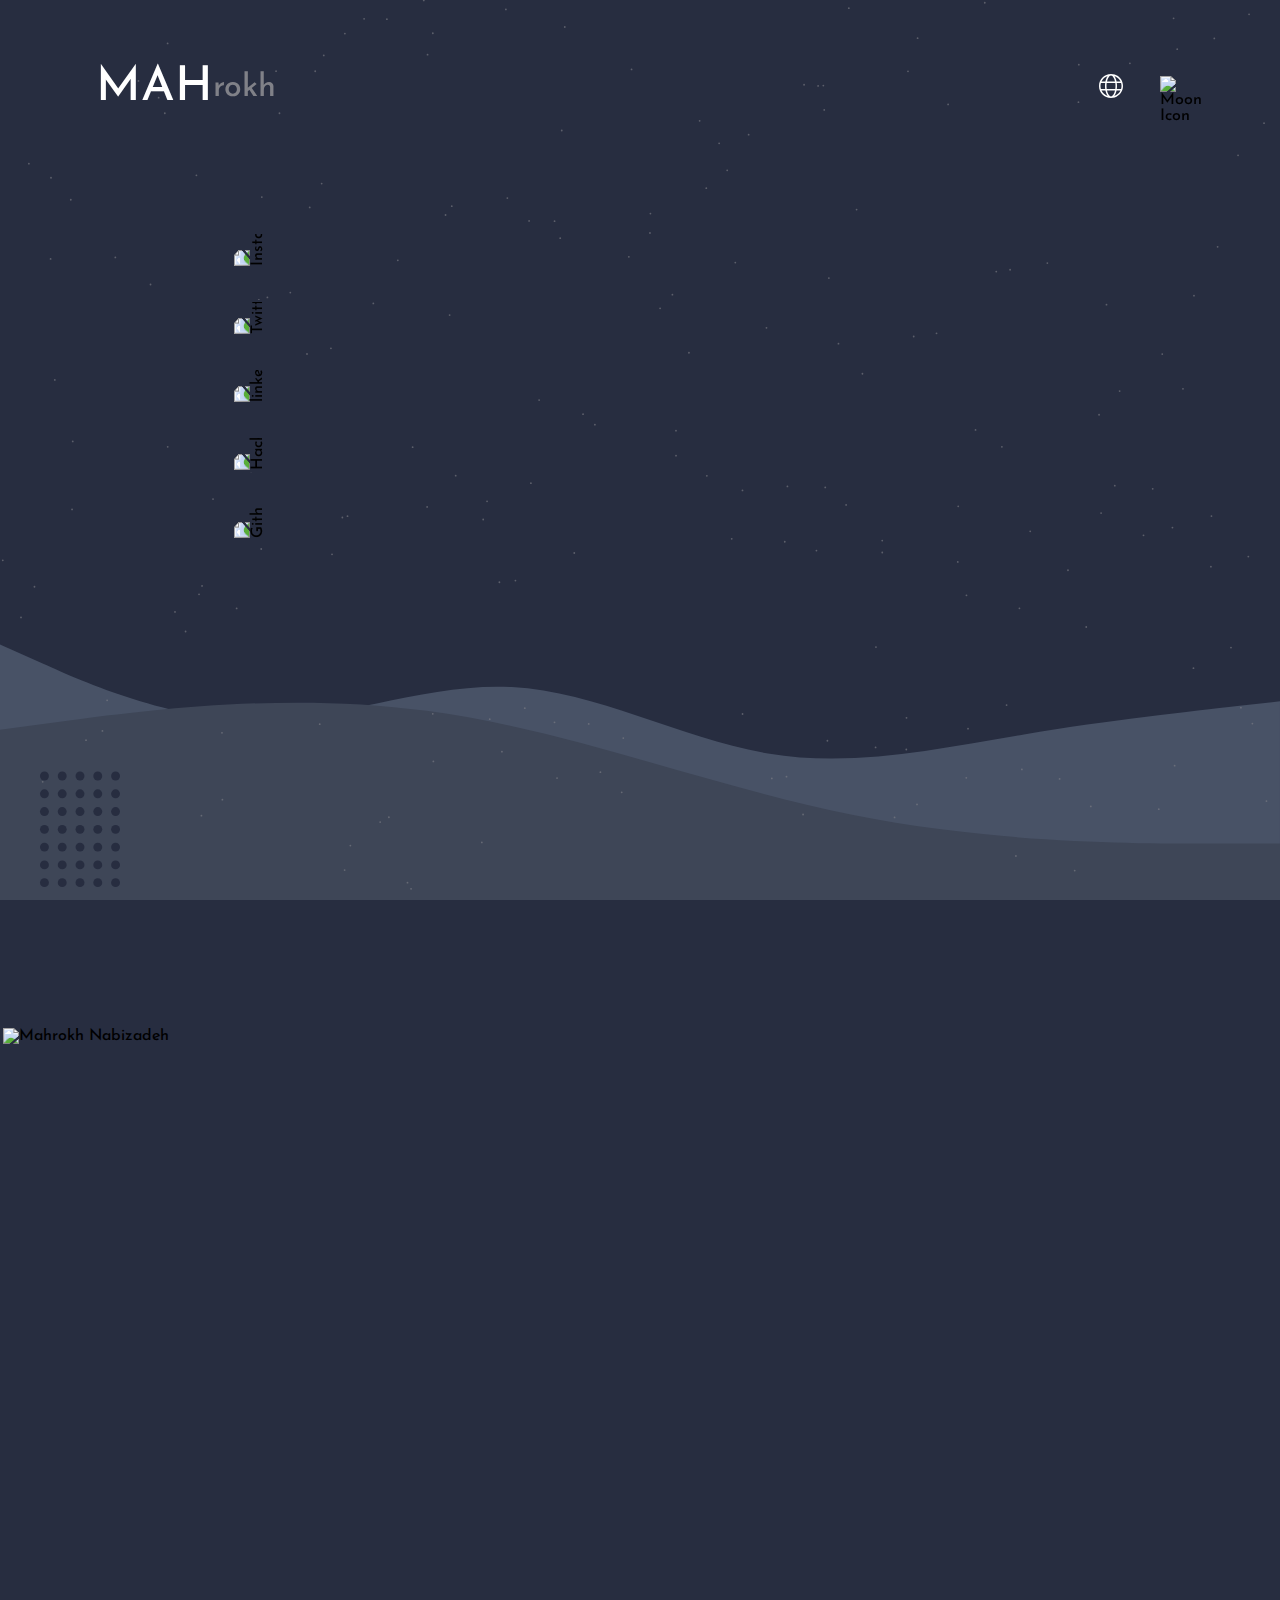
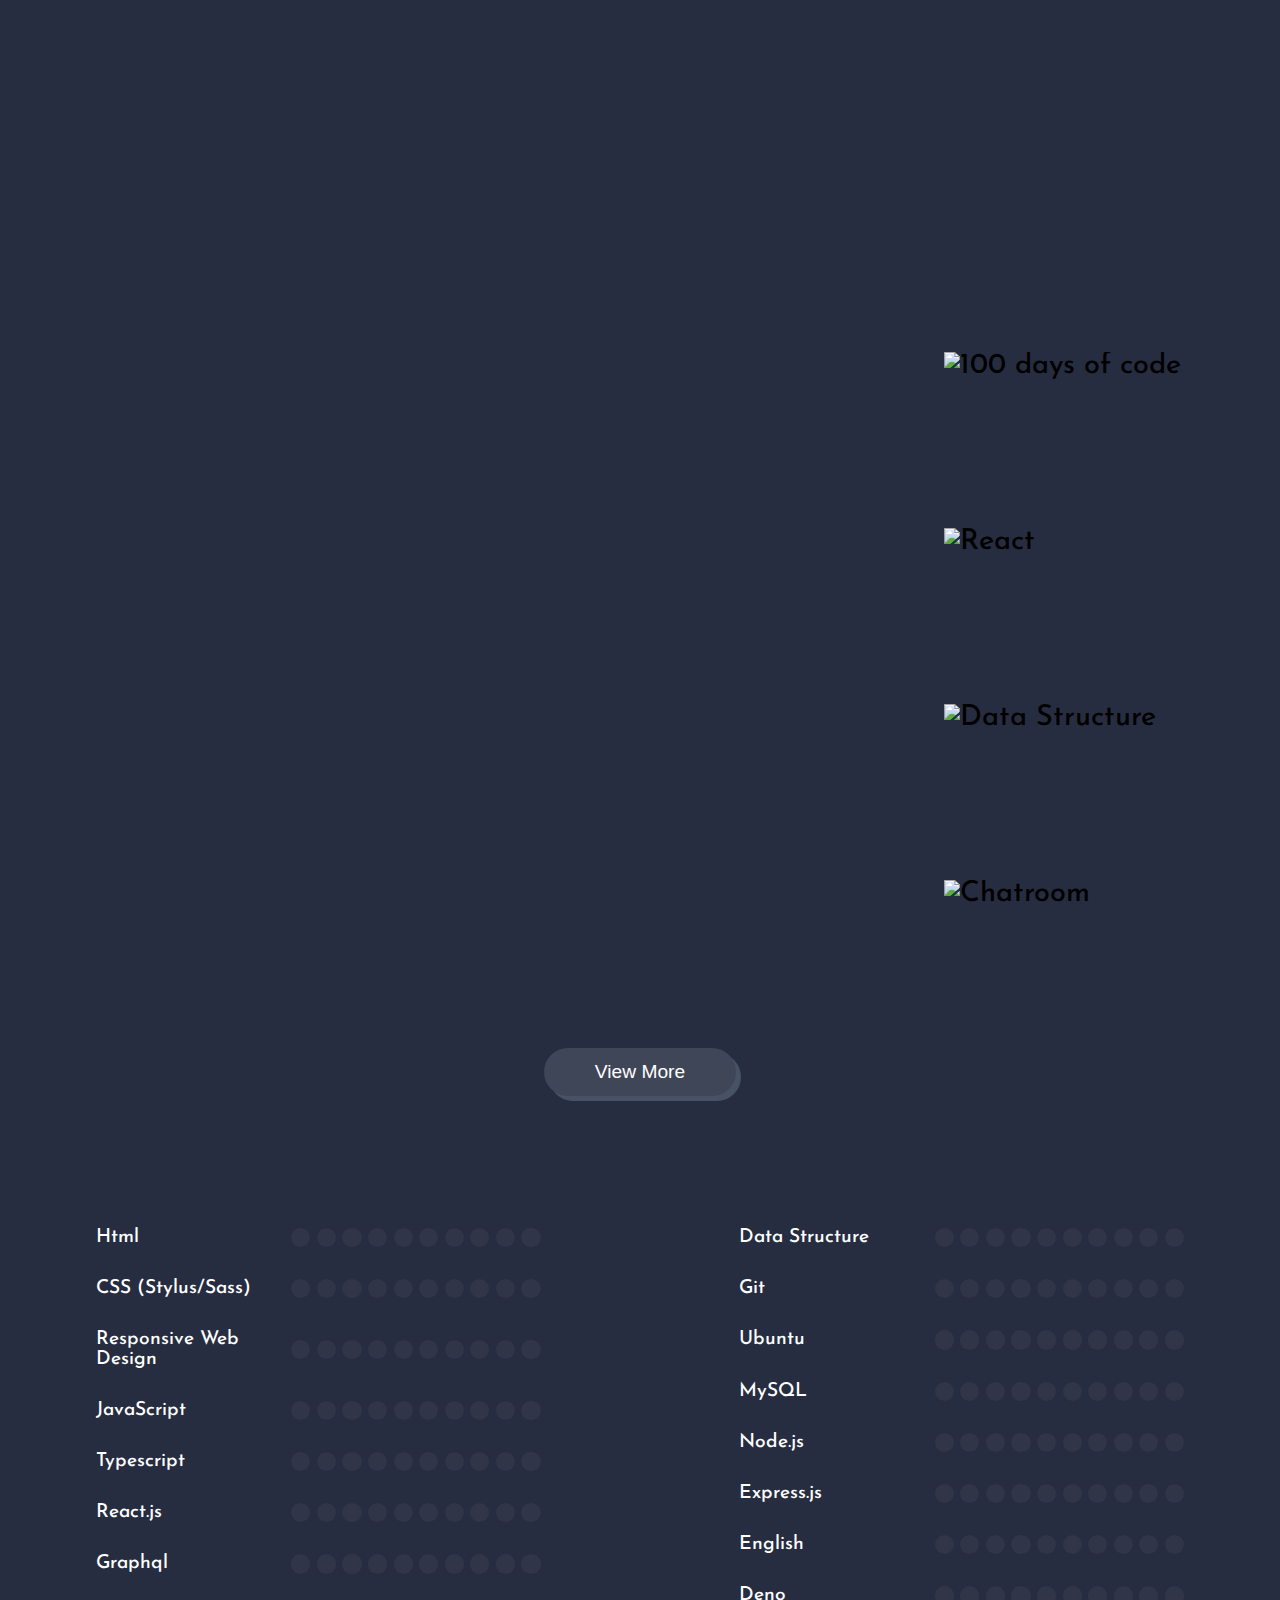
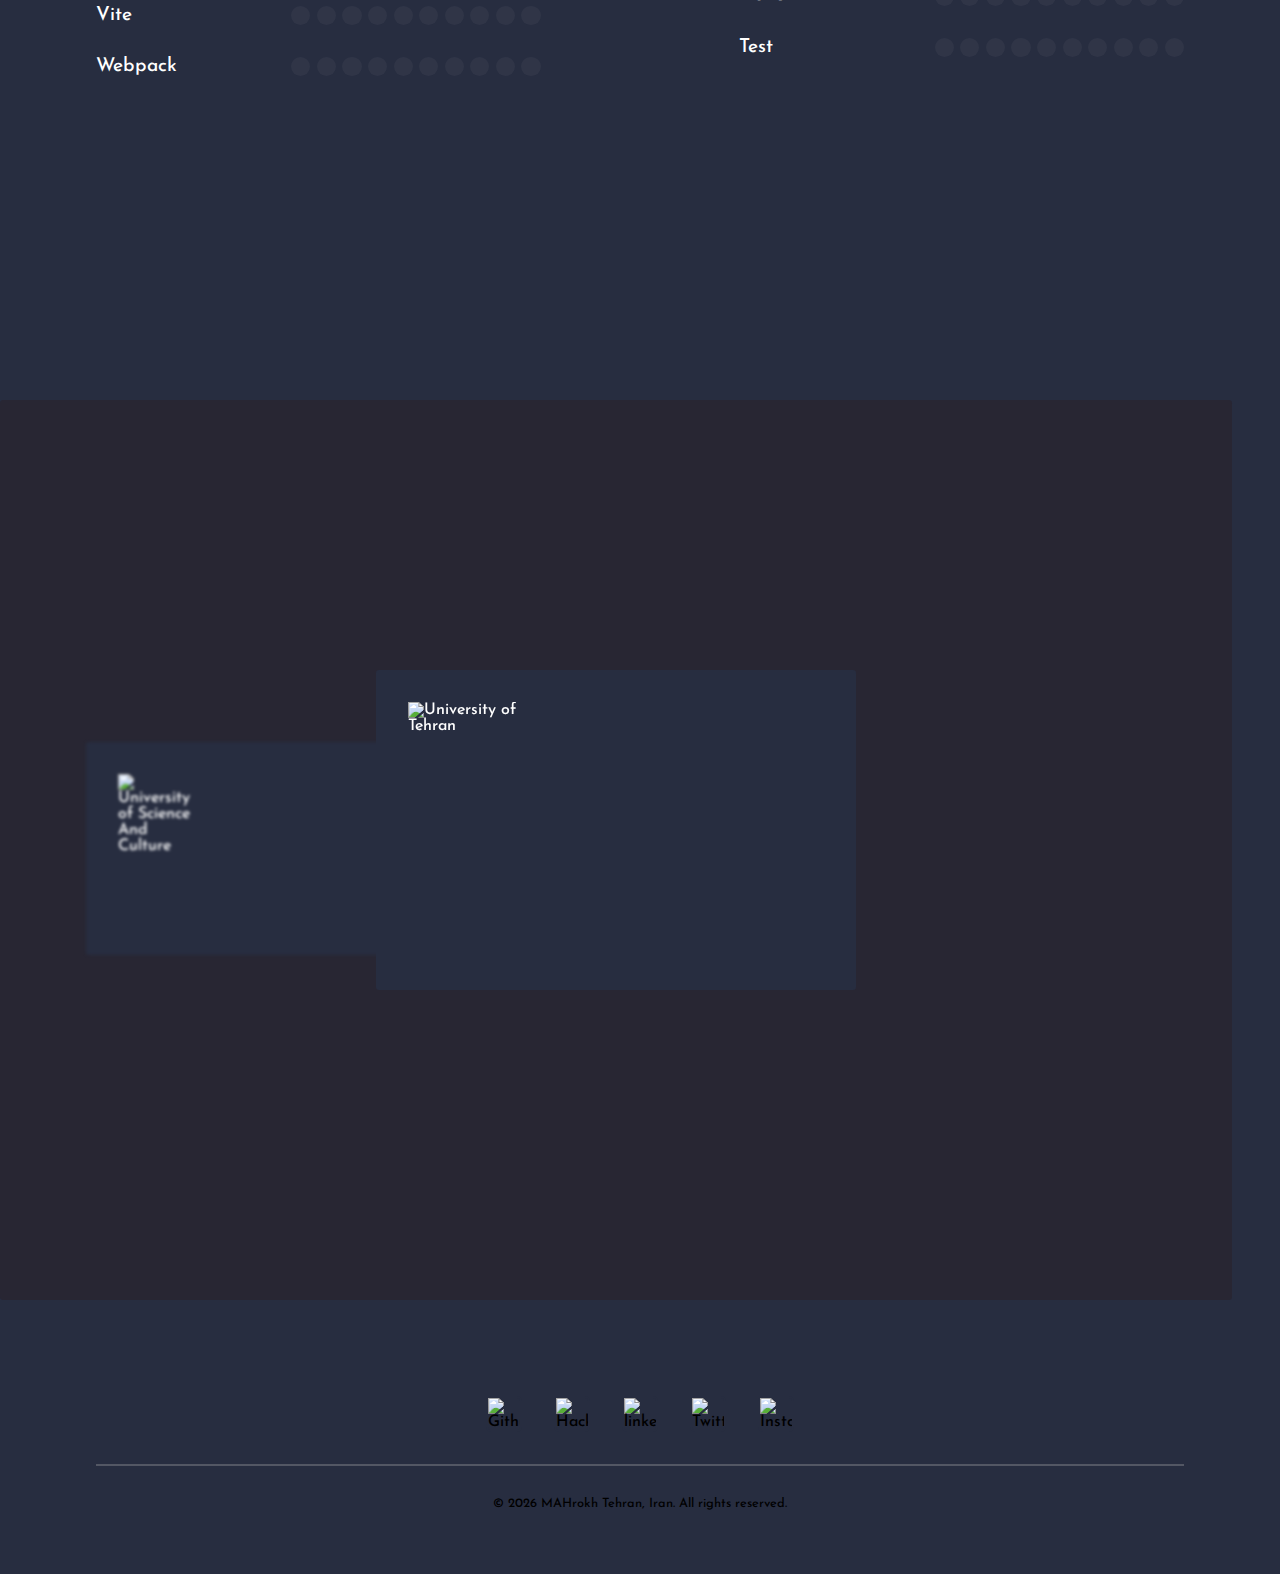
==== commit 63b04c88: "Updates" ====
--- a/index.html
+++ b/index.html
@@ -1,12 +1,12 @@
 <!doctype html>
-<html lang="en" data-theme="dark">
+<html data-theme="dark" lang="en">
 <head>
     <meta charset="UTF-8">
     <meta content="width=device-width, user-scalable=no, initial-scale=1.0, maximum-scale=1.0, minimum-scale=1.0"
           name="viewport">
     <meta content="ie=edge" http-equiv="X-UA-Compatible">
     <title data-i18n-key="title"></title>
-  <script type="module" crossorigin src="./assets/main-Co3UzEt1.js"></script>
+  <script type="module" crossorigin src="./assets/main-BatE-2km.js"></script>
   <link rel="stylesheet" crossorigin href="./assets/main-bIINGxpa.css">
 </head>
 <body>
@@ -27,7 +27,6 @@
                         <span class="lang fa" data-i18n-key="fa"></span>
                     </div>
                 </div>
-
                 <div class="lightTheme theme">
                     <img alt="Sun Icon" src="./icons/moon-over-sun-light.svg">
                 </div>
@@ -53,7 +52,7 @@
     </section>
 
     <svg-component></svg-component>
-    <canvas tabindex="1" id="myCanvas"></canvas>
+    <canvas id="myCanvas" tabindex="1"></canvas>
 </div>
 <div class="container" id="aboutMe">
     <h1 class="sectionHeader responsiveHeader" data-i18n-key="aboutMe"></h1>
@@ -78,7 +77,7 @@
                 <p data-i18n-key="100daysDescription"></p>
             </div>
 
-            <img src="./images/projects/100-days-of-code.jpeg" alt="100 days of code">
+            <img alt="100 days of code" src="./images/projects/100-days-of-code.jpeg">
         </a>
 
         <a class="row" href="https://mahrokhnz.github.io/react-js/" target="_blank">
@@ -87,7 +86,7 @@
                 <p data-i18n-key="reactDescription"></p>
             </div>
 
-            <img src="./images/projects/react.png" alt="React">
+            <img alt="React" src="./images/projects/react.png">
         </a>
 
         <a class="row" href="https://github.com/mahrokhnz/data-structure" target="_blank">
@@ -96,7 +95,7 @@
                 <p data-i18n-key="structureDescription"></p>
             </div>
 
-            <img src="./images/projects/data-structures.jpg" alt="Data Structure">
+            <img alt="Data Structure" src="./images/projects/data-structures.jpg">
         </a>
 
         <a class="row responsive" href="https://github.com/mahrokhnz/chatroom" target="_blank">
@@ -105,7 +104,7 @@
                 <p data-i18n-key="chatroomDescription"></p>
             </div>
 
-            <img src="./images/projects/chatroom.png" alt="Chatroom">
+            <img alt="Chatroom" src="./images/projects/chatroom.png">
         </a>
 
         <a class="moreLink" href="https://github.com/mahrokhnz?tab=repositories" target="_blank">
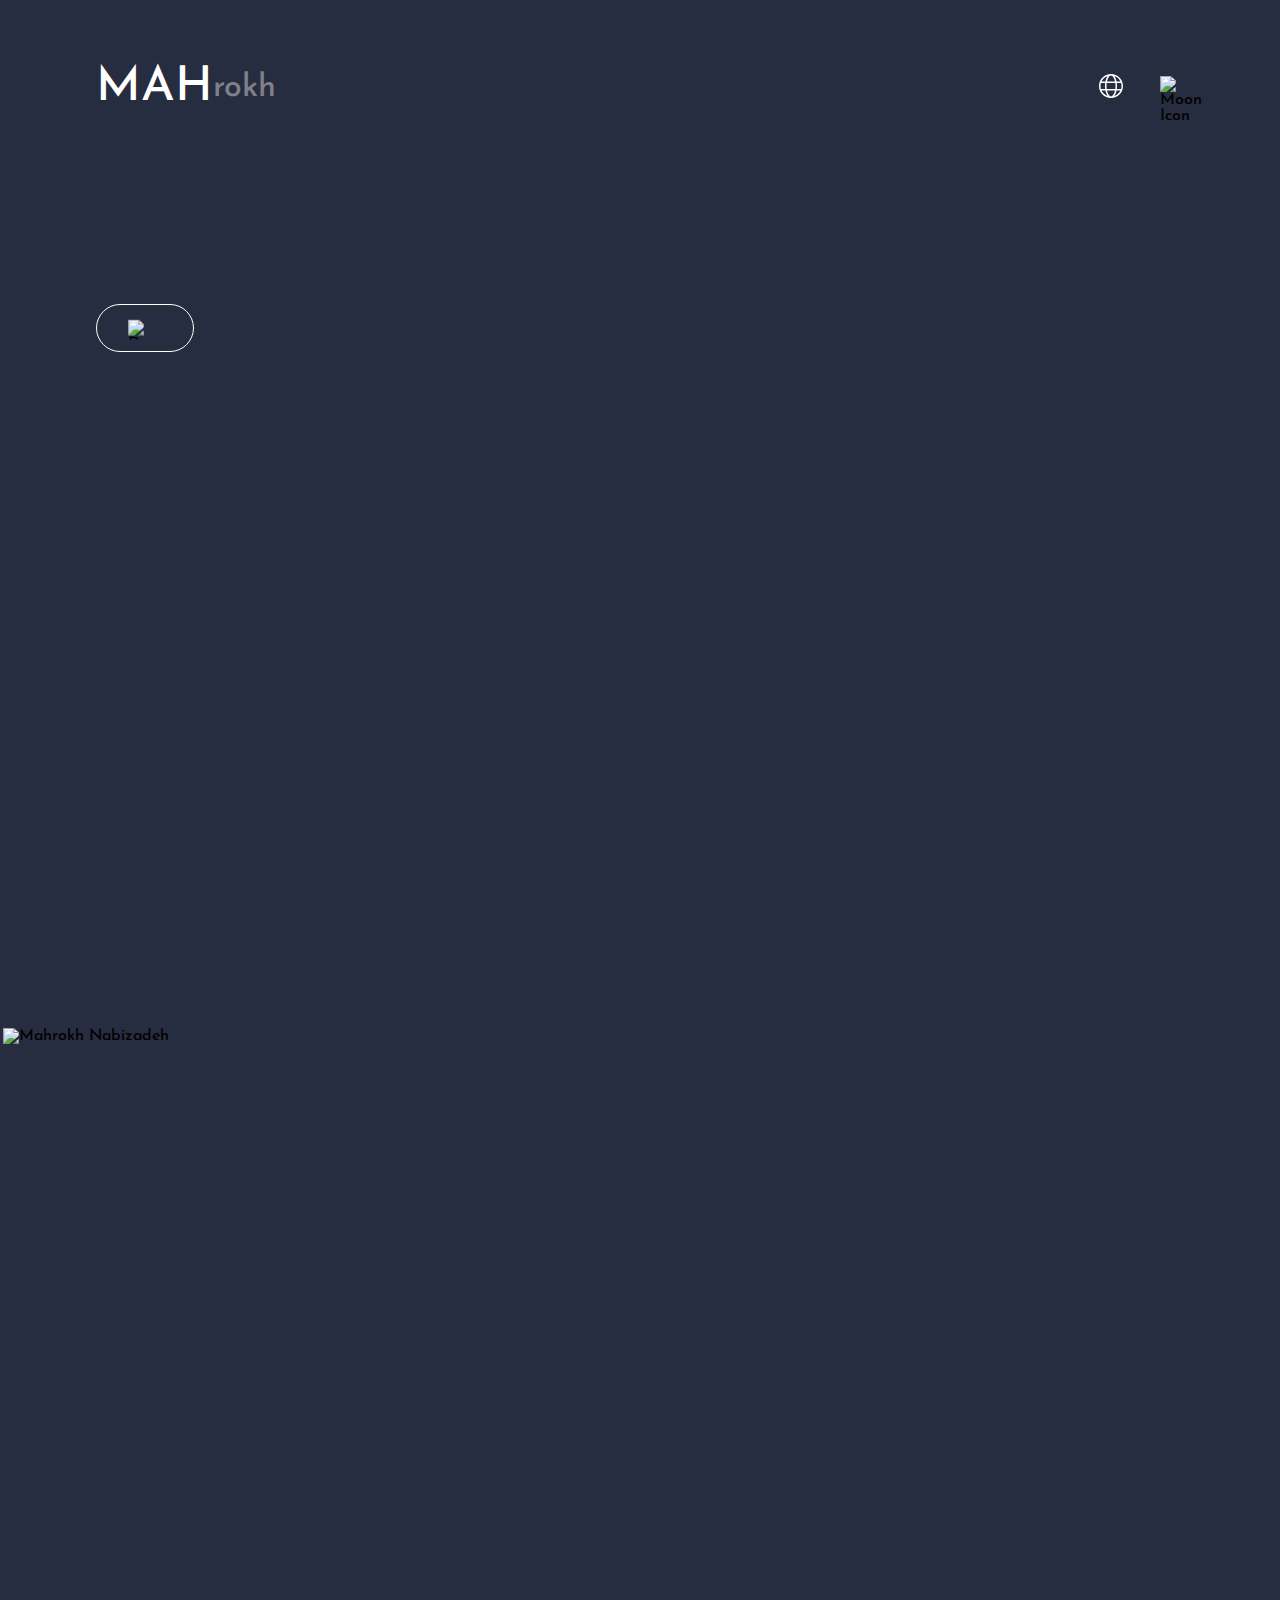
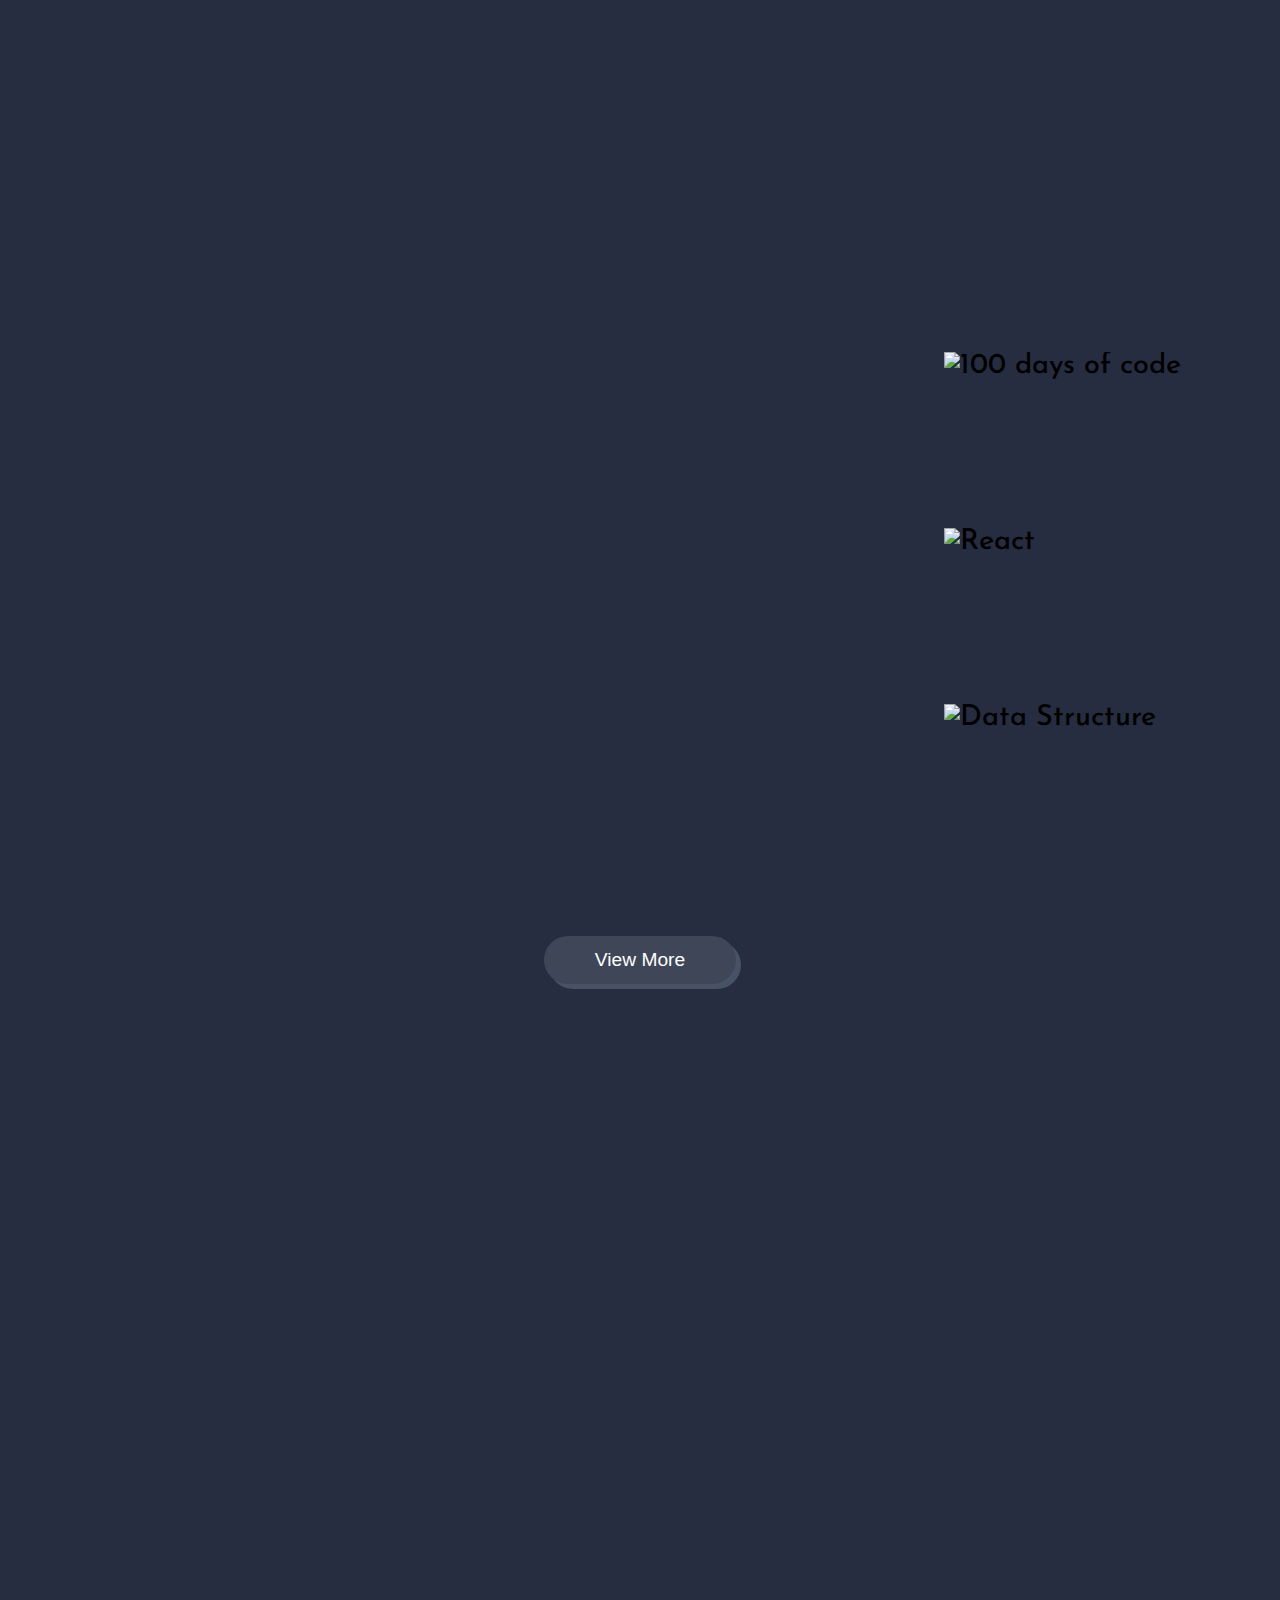
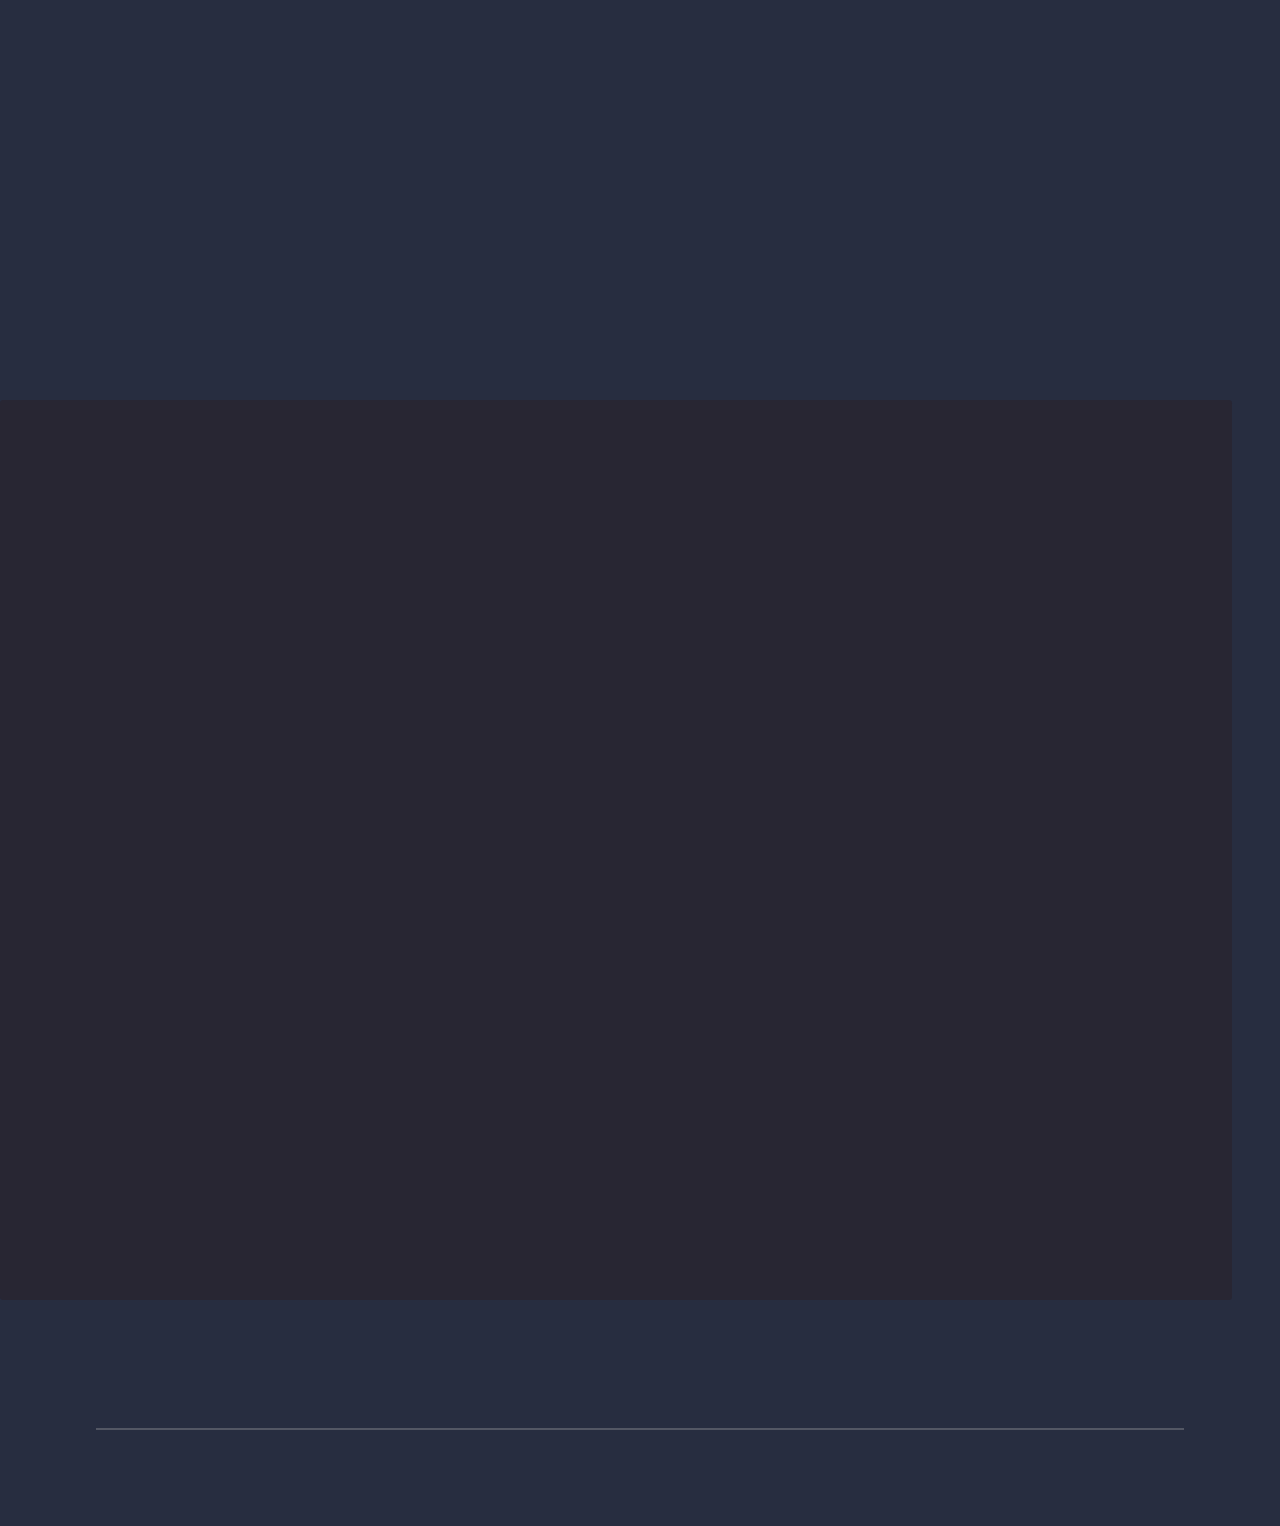
==== commit e37947e3: "Updates" ====
--- a/index.html
+++ b/index.html
@@ -6,8 +6,9 @@
           name="viewport">
     <meta content="ie=edge" http-equiv="X-UA-Compatible">
     <title data-i18n-key="title"></title>
-  <script type="module" crossorigin src="./assets/main-BatE-2km.js"></script>
-  <link rel="stylesheet" crossorigin href="./assets/main-bIINGxpa.css">
+  <script type="module" crossorigin src="./assets/main-BBayU-1U.js"></script>
+  <link rel="modulepreload" crossorigin href="./assets/modulepreload-polyfill-B5Qt9EMX.js">
+  <link rel="stylesheet" crossorigin href="./assets/main-Ct3720cd.css">
 </head>
 <body>
 <div class="container" id="home">
@@ -48,6 +49,12 @@
         <div class="nameWrapper">
             <h1 data-i18n-key="name"></h1>
             <h2 data-i18n-key="career"></h2>
+            <a class="resumeButton" href="src/pages/resume/index.html" target="_blank">
+                <button data-i18n-key="resume">
+                </button>
+                <img alt="Download" class="lightDownload downloadIcon" src="./icons/download-light-regular.svg">
+                <img alt="Download" class="darkDownload downloadIcon" src="./icons/download-dark-regular.svg">
+            </a>
         </div>
     </section>
 
@@ -98,14 +105,14 @@
             <img alt="Data Structure" src="./images/projects/data-structures.jpg">
         </a>
 
-        <a class="row responsive" href="https://github.com/mahrokhnz/chatroom" target="_blank">
-            <div class="column">
-                <span data-i18n-key="chatroom"></span>
-                <p data-i18n-key="chatroomDescription"></p>
-            </div>
+        <!--        <a class="row responsive" href="https://github.com/mahrokhnz/chatroom" target="_blank">-->
+        <!--            <div class="column">-->
+        <!--                <span data-i18n-key="chatroom"></span>-->
+        <!--                <p data-i18n-key="chatroomDescription"></p>-->
+        <!--            </div>-->
 
-            <img alt="Chatroom" src="./images/projects/chatroom.png">
-        </a>
+        <!--            <img alt="Chatroom" src="/images/projects/chatroom.png">-->
+        <!--        </a>-->
 
         <a class="moreLink" href="https://github.com/mahrokhnz?tab=repositories" target="_blank">
             <button class="more" data-i18n-key="more">View More</button>
--- a/assets/main-Ct3720cd.css
+++ b/assets/main-Ct3720cd.css
@@ -0,0 +1 @@
+html,body,div,span,applet,object,iframe,h1,h2,h3,h4,h5,h6,p,blockquote,pre,a,abbr,acronym,address,big,cite,code,del,dfn,em,img,ins,kbd,q,s,samp,small,strike,strong,sub,sup,tt,var,b,u,i,center,dl,dt,dd,ol,ul,li,fieldset,form,label,legend,table,caption,tbody,tfoot,thead,tr,th,td,article,aside,canvas,details,embed,figure,figcaption,footer,header,hgroup,menu,nav,output,ruby,section,summary,time,mark,audio,video{margin:0;padding:0;box-sizing:border-box;border:0;font:inherit;vertical-align:baseline}article,aside,details,figcaption,figure,footer,header,hgroup,menu,nav,section{display:block}body{line-height:1}ol,ul{list-style:none}blockquote,q{quotes:none}blockquote:before,blockquote:after,q:before,q:after{content:none}table{border-collapse:collapse;border-spacing:0}@font-face{font-family:josefInSansBold;src:url(./JosefinSans-Bold-DRmmEYkr.ttf);font-weight:700}@font-face{font-family:josefInSansItalic;src:url(./JosefinSans-Italic-4G-v4Qcc.ttf);font-style:italic}@font-face{font-family:josefInSansLight;src:url(./JosefinSans-Light-Bh6eq-EH.ttf)}@font-face{font-family:josefInSansMedium;src:url(./JosefinSans-Medium-BkGG9d9V.ttf);font-weight:400}@font-face{font-family:josefInSansRegular;src:url(./JosefinSans-Regular-Bj0YcKZ5.ttf)}@font-face{font-family:josefInSansSemiBold;src:url(./JosefinSans-SemiBold-BQm9lUdC.ttf)}@font-face{font-family:josefInSansThin;src:url(./JosefinSans-Thin-Dp5JFQqw.ttf)}@font-face{font-family:iranSans;src:url(./IranSans-22QVupO0.ttf)}@font-face{font-family:cormorantGaramondBold;src:url(./CormorantGaramond-Bold-BCFSlILe.ttf);font-weight:700}@font-face{font-family:cormorantGaramondItalic;src:url(./CormorantGaramond-Italic-l6yHkTlQ.ttf);font-style:italic}@font-face{font-family:cormorantGaramondLight;src:url(./CormorantGaramond-Light-CMK17v8K.ttf)}@font-face{font-family:cormorantGaramondMedium;src:url(./CormorantGaramond-Medium-my6gPyd7.ttf);font-weight:400}@font-face{font-family:cormorantGaramondRegular;src:url(./CormorantGaramond-Regular-BDeOwQuC.ttf)}@font-face{font-family:cormorantGaramondSemiBold;src:url(./CormorantGaramond-SemiBold-CI36Bse0.ttf)}:root{--primary-color: #272d40;--secondary-color: #282633;--first-wave-color: #3e4657;--second-wave-color: #485266;--text-color: #ffffff;--neutral-color: #808188}html[data-theme=light]:root{--primary-color: #fff;--secondary-color: #e2e2e7;--first-wave-color: #544df0;--second-wave-color: #6e6af4;--text-color: #000000;--neutral-color: #808188}html:lang(fa):root .container{font-family:iranSans,serif}html:lang(fa):root .container .home{direction:rtl;max-width:unset;align-self:end}html:lang(fa):root .container .home .nameWrapper .resumeButton button{padding:0 4rem 0 2rem!important}@media (max-width: 840px){html:lang(fa):root .container .home .nameWrapper .resumeButton button{padding:0 3.5rem 0 1.5rem}}html:lang(fa):root .container .home .nameWrapper .resumeButton .downloadIcon{position:absolute;top:50%!important;left:unset!important;right:2rem!important;transform:translateY(-50%)}html:lang(fa):root .container .aboutWrapper,html:lang(fa):root .container .menu,html:lang(fa):root .container .card{direction:rtl}html:lang(fa):root #myProjects{direction:rtl}html{overflow-x:hidden;scroll-snap-type:y mandatory}@media (max-width: 465px){html{scroll-snap-type:none}}html[data-theme=light] .languageIcon{filter:invert(0%) sepia(82%) saturate(7426%) hue-rotate(32deg) brightness(87%) contrast(117%)!important}html[data-theme=light] .darkTheme,html[data-theme=light] .darkDownload{display:none}html[data-theme=light] .lightTheme,html[data-theme=light] .lightDownload,html .darkTheme,html .darkDownload{display:block}html .lightTheme,html .lightDownload{display:none}html .container{display:flex;flex-direction:column;padding:4rem 8rem;font-family:josefInSansMedium,serif;background-color:var(--primary-color);height:100vh;box-sizing:border-box;scroll-snap-align:end}@media (max-width: 1300px){html .container{padding:4rem 6rem}}@media (max-width: 940px){html .container{padding:4rem}}@media (max-width: 840px){html .container{padding:2rem 4rem}}@media (max-width: 465px){html .container{padding:2rem;height:unset}}html a{text-decoration:none;color:currentColor}html h1{font-size:2.8rem;color:var(--text-color)}@media (max-width: 840px){html h1{font-size:2.2rem}}html .sectionHeader{align-self:center;margin-bottom:4rem}@media (max-width: 840px){html .sectionHeader{margin-bottom:2rem}}html .menu{display:flex;gap:2rem;color:var(--neutral-color)}html .contactWrapper{display:flex;transform:rotate(-90deg);margin-top:8rem;gap:2rem;z-index:1}@media (max-width: 840px){html .contactWrapper{transform:rotate(-90deg) translateY(-140%)}}@media (max-width: 640px){html .contactWrapper{transform:rotate(0);margin-top:0}}html .contactWrapper .iconWrapper{display:flex;align-items:center;justify-content:center;box-sizing:border-box;border-radius:.3rem;border:2px var(--primary-color) solid;transition:border .3s ease-in-out}html .contactWrapper .iconWrapper:hover{border:2px var(--second-wave-color) solid}html .contactWrapper .iconWrapper img{width:2rem;height:2rem;cursor:pointer;box-sizing:border-box}@media (max-width: 840px){html .contactWrapper .iconWrapper{width:1.5rem;height:1.5rem}}html #home{overflow-x:hidden}@media (max-width: 465px){html #home{height:100vh}}html #home .header{z-index:5}html #home .header .navbar{display:flex;align-items:center;justify-content:space-between}html #home .header .navbar .logo{display:flex;align-items:center}html #home .header .navbar .logo .moon{font-size:3rem;color:var(--text-color)}@media (max-width: 465px){html #home .header .navbar .logo .moon{font-size:2.5rem}}html #home .header .navbar .logo .face{font-size:2rem;color:var(--neutral-color)}@media (max-width: 465px){html #home .header .navbar .logo .face{font-size:1.5rem}}html #home .header .navbar .wrapper{display:flex;align-items:center;gap:2.3rem}@media (max-width: 640px){html #home .header .navbar .wrapper{gap:.8rem}}@media (max-width: 840px){html #home .header .navbar .wrapper .headerMenu{display:flex;flex-direction:column;align-items:center;justify-content:center;position:absolute;top:0;right:0;bottom:0;left:0;background-color:var(--neutral-color);color:var(--text-color);z-index:5;transform:translate(-100%);transition:transform .3s ease-in-out}html #home .header .navbar .wrapper .headerMenu li{font-size:1.5rem;text-transform:uppercase}html #home .header .navbar .wrapper .headerMenu.openMenu{transform:translate(0)}}html #home .header .navbar .wrapper .hamburgerMenu{display:none}@media (max-width: 840px){html #home .header .navbar .wrapper .hamburgerMenu{height:22px;width:30px;display:flex;flex-direction:column;justify-content:space-between;cursor:pointer;z-index:6}html #home .header .navbar .wrapper .hamburgerMenu .line{display:block;height:.15rem;width:100%;border-radius:10px;background:var(--text-color)}html #home .header .navbar .wrapper .hamburgerMenu .line1{transform-origin:0 0;transition:transform .4s ease-in-out}html #home .header .navbar .wrapper .hamburgerMenu .line2{transition:transform .2s ease-in-out}html #home .header .navbar .wrapper .hamburgerMenu .line3{transform-origin:0 100%;transition:transform .4s ease-in-out}}html #home .header .navbar .wrapper .hamburgerMenu.open .line1{transform:rotate(45deg)}html #home .header .navbar .wrapper .hamburgerMenu.open .line2{transform:scaleY(0)}html #home .header .navbar .wrapper .hamburgerMenu.open .line3{transform:rotate(-45deg)}html #home .header .navbar .wrapper .hamburgerMenu.open .headerMenu{display:block}html #home .header .navbar .wrapper .theme{cursor:pointer;width:1.5rem;height:1.5rem}html #home .header .navbar .wrapper .language{cursor:pointer;position:relative}html #home .header .navbar .wrapper .language .languageIcon{width:1.5rem;height:1.5rem;filter:invert(100%) sepia(47%) saturate(149%) hue-rotate(208deg) brightness(113%) contrast(100%)}html #home .header .navbar .wrapper .language .languageWrapper{display:none}html #home .header .navbar .wrapper .language .languageWrapper.active{display:flex;align-items:center;position:absolute;flex-direction:column;background-color:var(--second-wave-color);gap:10px;padding:8px;top:130%;left:50%;transform:translate(-50%);border-radius:5px}html #home .header .navbar .wrapper .language .languageWrapper.active .lang{padding:10px 20px;border-radius:5px;color:#fff;font-size:1rem}@media (max-width: 640px){html #home .header .navbar .wrapper .language .languageWrapper.active .lang{padding:8px 18px;font-size:.8rem}}html #home .header .navbar .wrapper .language .languageWrapper.active .lang.active{background-color:var(--first-wave-color)}html #home .home{display:flex;margin-top:8rem;max-width:60rem;z-index:2}@media (max-width: 640px){html #home .home{flex-direction:column-reverse;gap:4rem}}@media (max-width: 400px){html #home .home{align-items:center}}html #home .svgContainer{position:absolute;left:0;right:0;bottom:0;z-index:0}html #home .svgContainer .frontWave{fill:var(--first-wave-color)}html #home .svgContainer .backWave{fill:var(--second-wave-color)}html #home .svgContainer circle{fill:var(--primary-color)}html #home .nameWrapper{display:flex;flex-direction:column;gap:2rem}@media (max-width: 840px){html #home .nameWrapper{transform:translate(-10%)}}@media (max-width: 640px){html #home .nameWrapper{transform:translate(0);gap:1rem}}@media (max-width: 400px){html #home .nameWrapper{text-align:center}}html #home .nameWrapper h1{font-size:4rem;color:var(--text-color);line-height:1.2}@media (max-width: 1120px){html #home .nameWrapper h1{font-size:3rem}}@media (max-width: 940px){html #home .nameWrapper h1{font-size:2.5rem}}@media (max-width: 840px){html #home .nameWrapper h1{font-size:2rem}}html #home .nameWrapper h2{color:var(--neutral-color)}html #home .nameWrapper .resumeButton{position:relative;align-self:flex-start}@media (max-width: 400px){html #home .nameWrapper .resumeButton{align-self:center}}html #home .nameWrapper .resumeButton button{height:3rem;background:transparent;border:1px var(--text-color) solid;color:var(--text-color);border-radius:4rem;align-self:flex-start;font-size:1rem;cursor:pointer;padding:0 2rem 0 4rem;font-weight:600}@media (max-width: 1120px){html #home .nameWrapper .resumeButton button{height:2.5rem}}@media (max-width: 840px){html #home .nameWrapper .resumeButton button{font-size:.9rem;padding:0 1.5rem 0 3.5rem;align-self:center}}html #home .nameWrapper .resumeButton .downloadIcon{position:absolute;top:50%;left:2rem;transform:translateY(-50%);width:1.3rem;height:1.3rem}@media (max-width: 840px){html #home .nameWrapper .resumeButton .downloadIcon{width:1.1rem;height:1.1rem}}html #home span{font-size:1.3rem;color:var(--neutral-color)}html #home .responsiveHeader{display:none}@media (max-width: 840px){html #home .responsiveHeader{display:block}}html #home #myCanvas{top:0;left:0;position:absolute;opacity:.6}html .about{display:flex;gap:10rem;margin-left:-7.8rem}@media (max-width: 1300px){html .about{margin-left:-5.8rem}}@media (max-width: 1120px){html .about{gap:5rem}}@media (max-width: 1025px){html .about{gap:3rem}}@media (max-width: 940px){html .about{margin-left:-3.8rem;gap:2rem}}@media (max-width: 840px){html .about{margin-left:0;gap:1rem}}@media (max-width: 380px){html .about{margin-left:0;gap:.5rem}}html .about .imageWrapper img{width:30rem;height:38rem;border-top-right-radius:1.5rem;border-bottom-right-radius:1.5rem;object-fit:cover}@media (max-width: 1120px){html .about .imageWrapper img{width:28rem;height:36rem}}@media (max-width: 1025px){html .about .imageWrapper img{width:26rem;height:34rem}}@media (max-width: 940px){html .about .imageWrapper img{width:24rem;height:32rem}}@media (max-width: 840px){html .about .imageWrapper img{width:20rem;height:20rem;border-top-right-radius:0;border-bottom-right-radius:0}}@media (max-width: 640px){html .about .imageWrapper img{width:17rem;height:17rem}}@media (max-width: 400px){html .about .imageWrapper img{width:14rem;height:14rem}}@media (max-width: 380px){html .about .imageWrapper img{width:10rem;height:10rem}}html .about .aboutWrapper{display:flex;flex-direction:column;gap:1rem;padding:2.5rem 0}@media (max-width: 840px){html .about .aboutWrapper h1{display:none}}@media (max-width: 1025px){html .about .aboutWrapper{padding:2rem 0}}@media (max-width: 940px){html .about .aboutWrapper{padding:1.7rem 0}}@media (max-width: 840px){html .about .aboutWrapper{padding:0}}html .about .aboutWrapper p{font-size:1rem;color:var(--neutral-color);line-height:1.8}@media (max-width: 1025px){html .about .aboutWrapper p{font-size:.95rem}}@media (max-width: 940px){html .about .aboutWrapper p{font-size:.85rem}}@media (max-width: 640px){html .about .aboutWrapper p{font-size:.75rem}}@media (max-width: 400px){html .about .aboutWrapper p{font-size:.65rem}}@media (max-width: 380px){html .about .aboutWrapper p{font-size:.55rem}}@media (max-width: 840px){html .about{flex-direction:column;align-items:center}}html #myProjects .projectHeader{align-self:flex-start}html #myProjects .projects{display:flex;flex-direction:column}html #myProjects .projects .row{display:flex;justify-content:space-between;align-items:center;margin-right:-8rem;margin-left:-8rem;padding:1.5rem 8rem;transition:background-color .3s ease-in-out;font-size:1.8rem}@media (max-width: 1300px){html #myProjects .projects .row{margin-right:-6rem;margin-left:-6rem;padding:1.5rem 6rem}}@media (max-width: 940px){html #myProjects .projects .row{margin-right:-4rem;margin-left:-4rem;padding:1.5rem 4rem}}@media (max-width: 840px){html #myProjects .projects .row{gap:1.5rem}}@media (max-width: 640px){html #myProjects .projects .row{flex-direction:column-reverse;align-items:flex-start;gap:1.2rem}}@media (max-width: 465px){html #myProjects .projects .row{margin-right:-2rem;margin-left:-2rem;padding:1rem 2rem}}html #myProjects .projects .row .column{display:flex;flex-direction:column;gap:1.4rem}html #myProjects .projects .row .column span{color:var(--text-color);font-size:1.8rem}@media (max-width: 1400px){html #myProjects .projects .row .column span{font-size:1.5rem}}@media (max-width: 465px){html #myProjects .projects .row .column span{font-size:1.3rem}}html #myProjects .projects .row .column p{color:var(--neutral-color);font-size:1rem;line-height:1.7}@media (max-width: 1400px){html #myProjects .projects .row .column p{font-size:.9rem}}@media (max-width: 465px){html #myProjects .projects .row .column p{font-size:.8rem}}html #myProjects .projects .row img{object-fit:cover;width:15rem;height:8rem}@media (max-width: 1025px){html #myProjects .projects .row img{width:13rem;height:7rem}}@media (max-width: 465px){html #myProjects .projects .row img{width:12rem;height:6rem}}html #myProjects .projects .row:hover{background-color:var(--secondary-color)}@media (max-width: 640px){html #myProjects .projects .responsive{display:none}}html #myProjects .projects .moreLink{align-self:center;margin-top:5rem;cursor:pointer}@media (max-width: 640px){html #myProjects .projects .moreLink{margin-top:2rem}}@media (max-width: 465px){html #myProjects .projects .moreLink{margin-top:1rem}}html #myProjects .projects .moreLink .more{cursor:pointer;width:12rem;font-size:1.2rem;padding:.8rem;border:none;box-shadow:var(--second-wave-color) 5px 5px;background-color:var(--first-wave-color);border-radius:1.5rem;color:#fff}@media (max-width: 840px){html #myProjects .projects .moreLink .more{width:10rem;font-size:1rem}}@media (max-width: 840px){html #skills{justify-content:unset}}html .skills{display:flex;justify-content:space-between}html .skills .column{display:flex;flex-direction:column;gap:2rem}@media (max-width: 840px){html .skills .column{gap:1.5rem}}@media (max-width: 380px){html .skills .column{gap:1.2rem}}html .skills .column .skill{display:flex;justify-content:space-between;gap:.2rem}html .skills .column .skill h3{font-size:1.4rem;width:18rem;color:var(--text-color)}@media (max-width: 1400px){html .skills .column .skill h3{width:15rem}}@media (max-width: 1300px){html .skills .column .skill h3{font-size:1.2rem;width:12rem}}@media (max-width: 1120px){html .skills .column .skill h3{font-size:1rem;width:9rem}}@media (max-width: 940px){html .skills .column .skill h3{width:8rem}}@media (max-width: 400px){html .skills .column .skill h3{font-size:.6rem;width:5rem}}html .skills .column .skill .wrapper{display:flex;align-items:center;gap:.4rem}html .skills .column .skill .wrapper .circle{width:1.2rem;height:1.2rem;border-radius:50%;background-color:var(--neutral-color);opacity:.1;transition:opacity .3s ease-in-out}@media (max-width: 1025px){html .skills .column .skill .wrapper .circle{width:.9rem;height:.9rem}}@media (max-width: 400px){html .skills .column .skill .wrapper .circle{width:.6rem;height:.6rem}}html .skills .column .skill .wrapper .circle:hover:not(.active){background-color:var(--second-wave-color);opacity:.3}html .skills .column .skill .wrapper .active{background-color:var(--second-wave-color);opacity:1}@media (max-width: 840px){html .skills{flex-direction:column;gap:1.5rem}}@media (max-width: 380px){html .skills{gap:1.2rem}}html .education{display:flex;justify-content:center;position:relative;background-color:var(--secondary-color);margin:-4rem -5rem -4rem -8rem;border-radius:.2rem;height:100vh}@media (max-width: 1300px){html .education{margin:-4rem -3rem -4rem -6rem}}@media (max-width: 940px){html .education{margin:-4rem -1rem -4rem -4rem;flex-direction:column;justify-content:unset}}@media (max-width: 840px){html .education{margin:-2rem -1rem -2rem -4rem}}@media (max-width: 640px){html .education{margin:-2rem -4rem}}@media (max-width: 465px){html .education{margin:-2rem}}html .education h1{align-self:unset;margin:4rem auto 0}@media (max-width: 940px){html .education h1{margin-bottom:4rem}}@media (max-width: 840px){html .education h1{margin-top:2rem;margin-bottom:2rem}}html .education .cardWrapper{display:flex}@media (max-width: 940px){html .education .cardWrapper{flex-direction:column;gap:1rem;align-self:center}}html .education .cardWrapper .svgContainer{fill:var(--secondary-color)}html .education .cardWrapper .card{display:flex;flex-direction:column;gap:2rem;left:20%;top:38%;width:20rem;height:13.33rem;position:absolute;transform:translate(-50%);color:#fff;transition-property:background-color,left,width,height;transition:.3s ease-in-out;cursor:pointer;padding:2rem;border-radius:.2rem;background-color:var(--primary-color)}@media (max-width: 1400px){html .education .cardWrapper .card{filter:blur(.1rem)}}@media (max-width: 940px){html .education .cardWrapper .card{filter:blur(0);position:unset;transform:translate(0);width:unset;height:unset;padding:1.5rem;cursor:default}}@media (max-width: 640px){html .education .cardWrapper .card{width:23rem}}@media (max-width: 465px){html .education .cardWrapper .card{width:20rem}}@media (max-width: 380px){html .education .cardWrapper .card{width:18rem}}@media (max-width: 380px){html .education .cardWrapper .card{padding:1.2rem}}html .education .cardWrapper .card.active{left:50%;top:30%;width:30rem;height:20rem;z-index:10;cursor:default}@media (max-width: 1400px){html .education .cardWrapper .card.active{filter:blur(0)}}@media (max-width: 940px){html .education .cardWrapper .card.active{width:unset;height:unset;padding:1.5rem}}@media (max-width: 640px){html .education .cardWrapper .card.active{width:23rem}}@media (max-width: 465px){html .education .cardWrapper .card.active{width:20rem}}@media (max-width: 380px){html .education .cardWrapper .card.active{width:18rem;padding:1.2rem}}html .education .cardWrapper .card.active .universityWrapper h2{font-size:1.4rem}@media (max-width: 940px){html .education .cardWrapper .card.active .universityWrapper h2{font-size:1.2rem}}@media (max-width: 465px){html .education .cardWrapper .card.active .universityWrapper h2{font-size:1rem}}html .education .cardWrapper .card.active .universityWrapper img{width:10rem;height:10rem}@media (max-width: 940px){html .education .cardWrapper .card.active .universityWrapper img{width:7rem;height:7rem}}@media (max-width: 465px){html .education .cardWrapper .card.active .universityWrapper img{width:5rem;height:5rem}}html .education .cardWrapper .card.active .infoWrapper h3{font-size:1rem}@media (max-width: 940px){html .education .cardWrapper .card.active .infoWrapper h3{font-size:.8rem}}@media (max-width: 465px){html .education .cardWrapper .card.active .infoWrapper h3{font-size:.6rem}}html .education .cardWrapper .card.active .infoWrapper span{font-size:1rem}@media (max-width: 940px){html .education .cardWrapper .card.active .infoWrapper span{font-size:.8rem}}@media (max-width: 465px){html .education .cardWrapper .card.active .infoWrapper span{font-size:.6rem}}html .education .cardWrapper .card .universityWrapper{display:flex;align-items:center;justify-content:space-between;gap:2rem}html .education .cardWrapper .card .universityWrapper h2{font-size:1rem;transition:font-size .3s ease-in-out;color:var(--text-color)}@media (max-width: 940px){html .education .cardWrapper .card .universityWrapper h2{font-size:1.2rem}}@media (max-width: 465px){html .education .cardWrapper .card .universityWrapper h2{font-size:1rem}}html .education .cardWrapper .card .universityWrapper img{width:5rem;height:5rem;transition-property:width,height;transition:.3s ease-in-out;object-fit:contain}@media (max-width: 940px){html .education .cardWrapper .card .universityWrapper img{width:7rem;height:7rem}}@media (max-width: 465px){html .education .cardWrapper .card .universityWrapper img{width:5rem;height:5rem}}html .education .cardWrapper .card .infoWrapper{display:flex;flex-direction:column;gap:1rem}html .education .cardWrapper .card .infoWrapper h3{font-size:.6rem;transition:font-size .3s ease-in-out;color:var(--text-color)}@media (max-width: 940px){html .education .cardWrapper .card .infoWrapper h3{font-size:.8rem}}@media (max-width: 465px){html .education .cardWrapper .card .infoWrapper h3{font-size:.6rem}}html .education .cardWrapper .card .infoWrapper span{font-size:.6rem;transition:font-size .3s ease-in-out}@media (max-width: 940px){html .education .cardWrapper .card .infoWrapper span{font-size:.8rem}}@media (max-width: 465px){html .education .cardWrapper .card .infoWrapper span{font-size:.6rem}}html #footer{display:flex;flex-direction:column;gap:2rem;justify-content:center;height:unset}html #footer .footer{display:flex;align-items:center;flex-direction:column;gap:2rem}@media (max-width: 380px){html #footer .footer .menu li{font-size:.7rem}}html #footer .footer .contactWrapper{transform:rotate(0);margin-top:0}html #footer .separator{height:.1rem;background-color:var(--neutral-color);opacity:.5}html #footer .copyWrite{font-size:.8rem;align-self:center}@media (max-width: 380px){html #footer .copyWrite{font-size:.5rem}}@supports (-webkit-touch-callout: none) and (not (translate: none)){body .menu *:not(:last-child){margin-inline-end:2rem}body .contactWrapper *:not(:last-child){margin-inline-end:2rem}body .header .navbar .wrapper *:not(:last-child){margin-inline-end:2.3rem}@media (max-width: 465px){body .header .navbar .wrapper *:not(:last-child) *:not(:last-child){margin-inline-end:.8rem}}body .header .navbar .wrapper .language .languageWrapper.active *:not(:last-child){margin-bottom:10rem}@media (max-width: 640px){body .header .home *:not(:last-child){margin-bottom:4rem}}body .header .nameWrapper *:not(:last-child){margin-bottom:2rem}@media (max-width: 640px){body .header .nameWrapper *:not(:last-child){margin-bottom:1rem}}body .header .companies *:not(:last-child){margin-inline-end:8rem}body .header .about *:not(:last-child){margin-inline-end:10rem}body .header .about .aboutWrapper *:not(:last-child){margin-bottom:1rem}@media (max-width: 1120px){body .header .about *:not(:last-child){margin-inline-end:5rem}}@media (max-width: 1025px){body .header .about *:not(:last-child){margin-inline-end:3rem}}@media (max-width: 940px){body .header .about *:not(:last-child){margin-inline-end:2rem}}@media (max-width: 840px){body .header .about *:not(:last-child){margin-inline-end:1rem}}@media (max-width: 380px){body .header .about *:not(:last-child){margin-inline-end:.5rem}}body .header .skills .column *:not(:last-child){margin-bottom:2rem}@media (max-width: 840px){body .header .skills .column *:not(:last-child){margin-bottom:1.5rem}}@media (max-width: 380px){body .header .skills .column *:not(:last-child){margin-bottom:1.2rem}}body .header .skills .column .skill .wrapper *:not(:last-child){margin-inline-end:.4rem}@media (max-width: 840px){body .header .skills *:not(:last-child){margin-bottom:1.5rem}}@media (max-width: 380px){body .header .skills *:not(:last-child){margin-bottom:1.2rem}}body .header .education .cardWrapper .card *:not(:last-child){margin-bottom:2rem}body .header .education .cardWrapper .card .universityWrapper *:not(:last-child){margin-inline-end:2rem}body .header .education .cardWrapper .card .infoWrapper *:not(:last-child){margin-bottom:1rem}@media (max-width: 940px){body .header .education .cardWrapper *:not(:last-child){margin-bottom:1rem}}body .header #footer *:not(:last-child){margin-bottom:2rem}body .header #footer .footer *:not(:last-child){margin-bottom:2rem}}
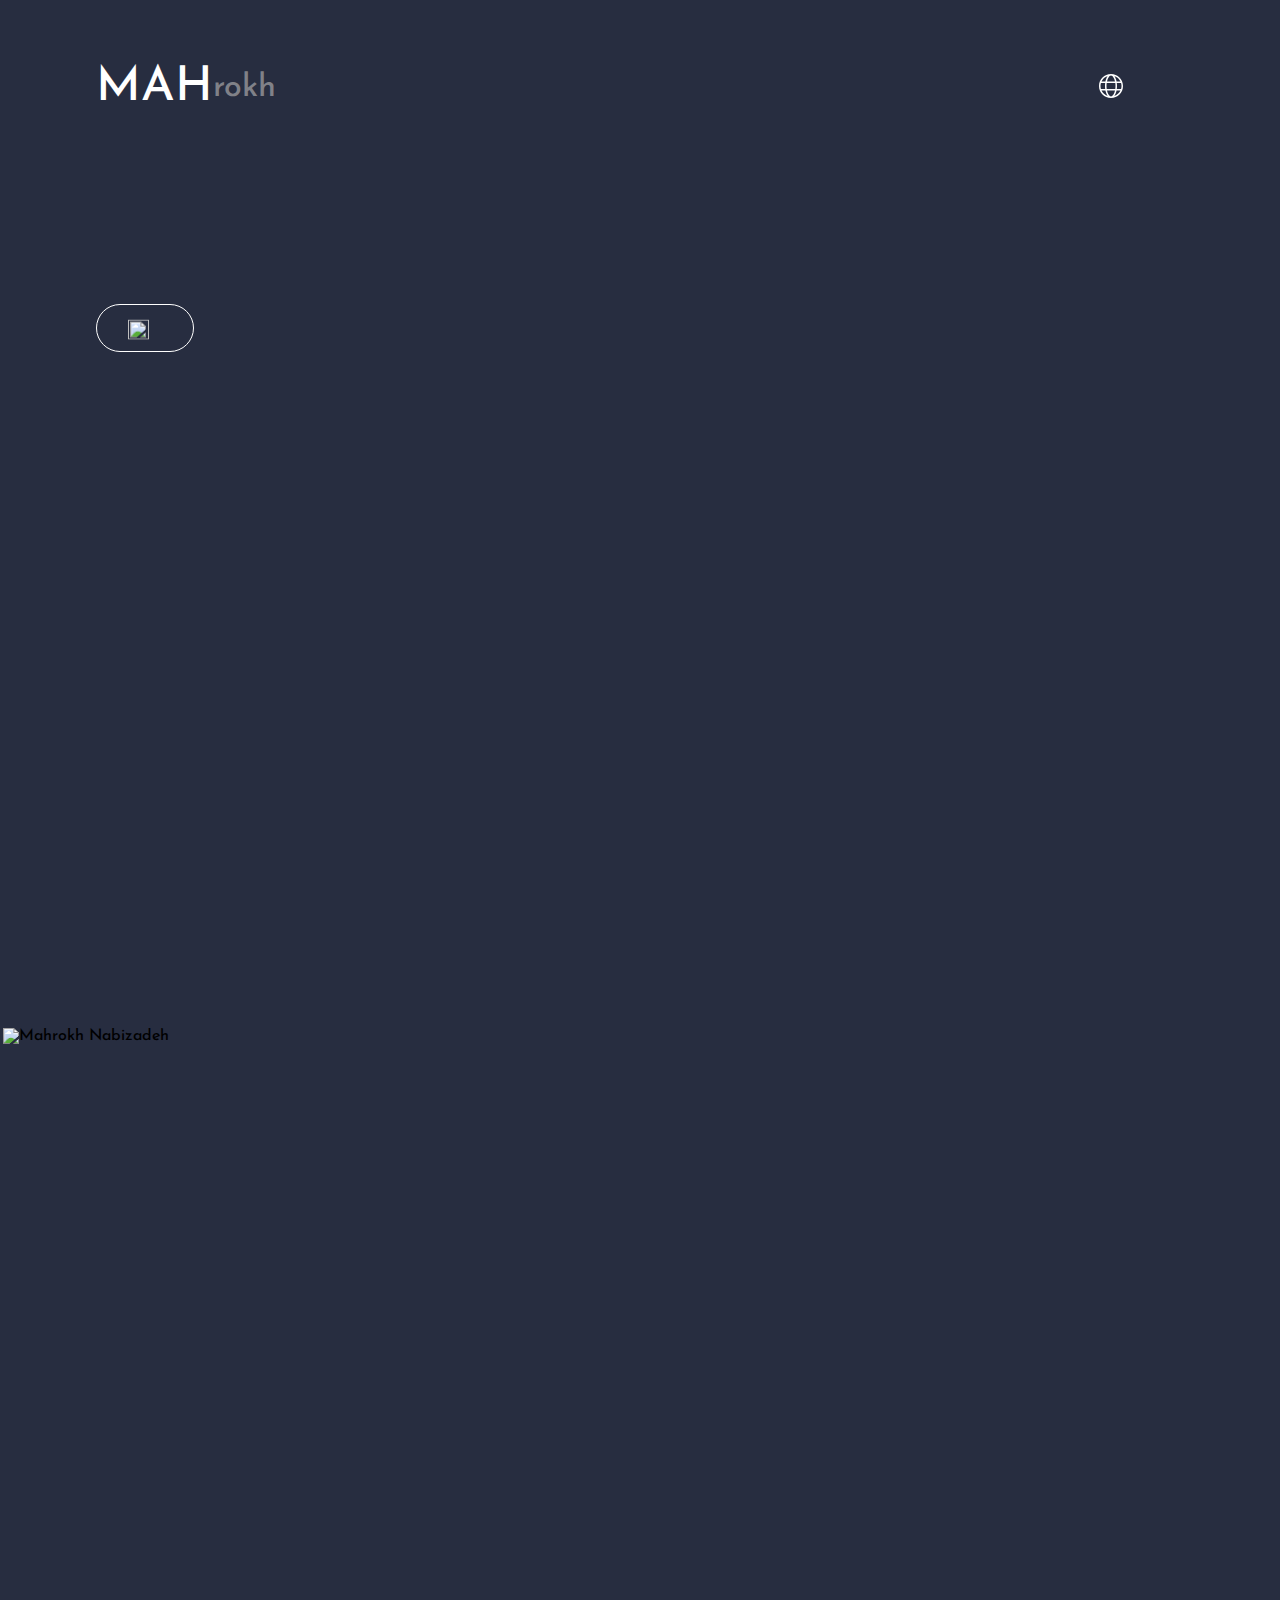
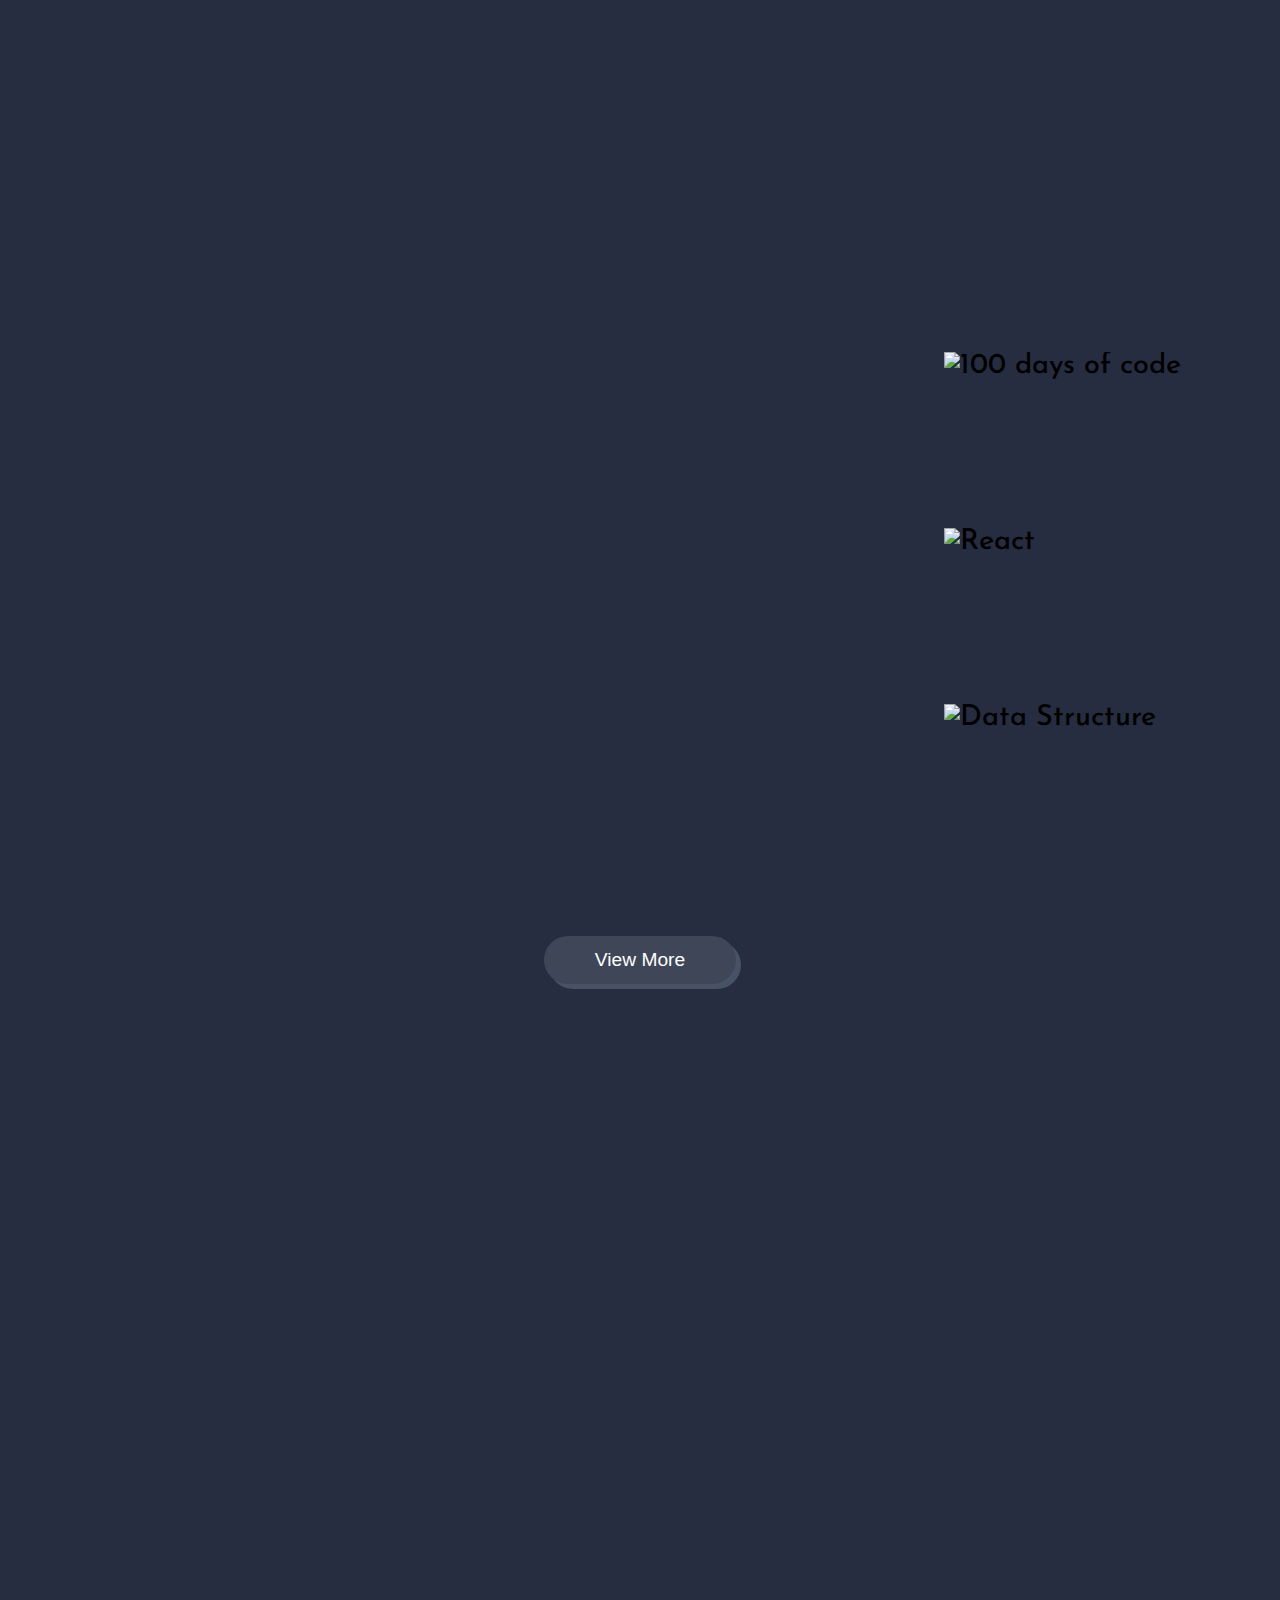
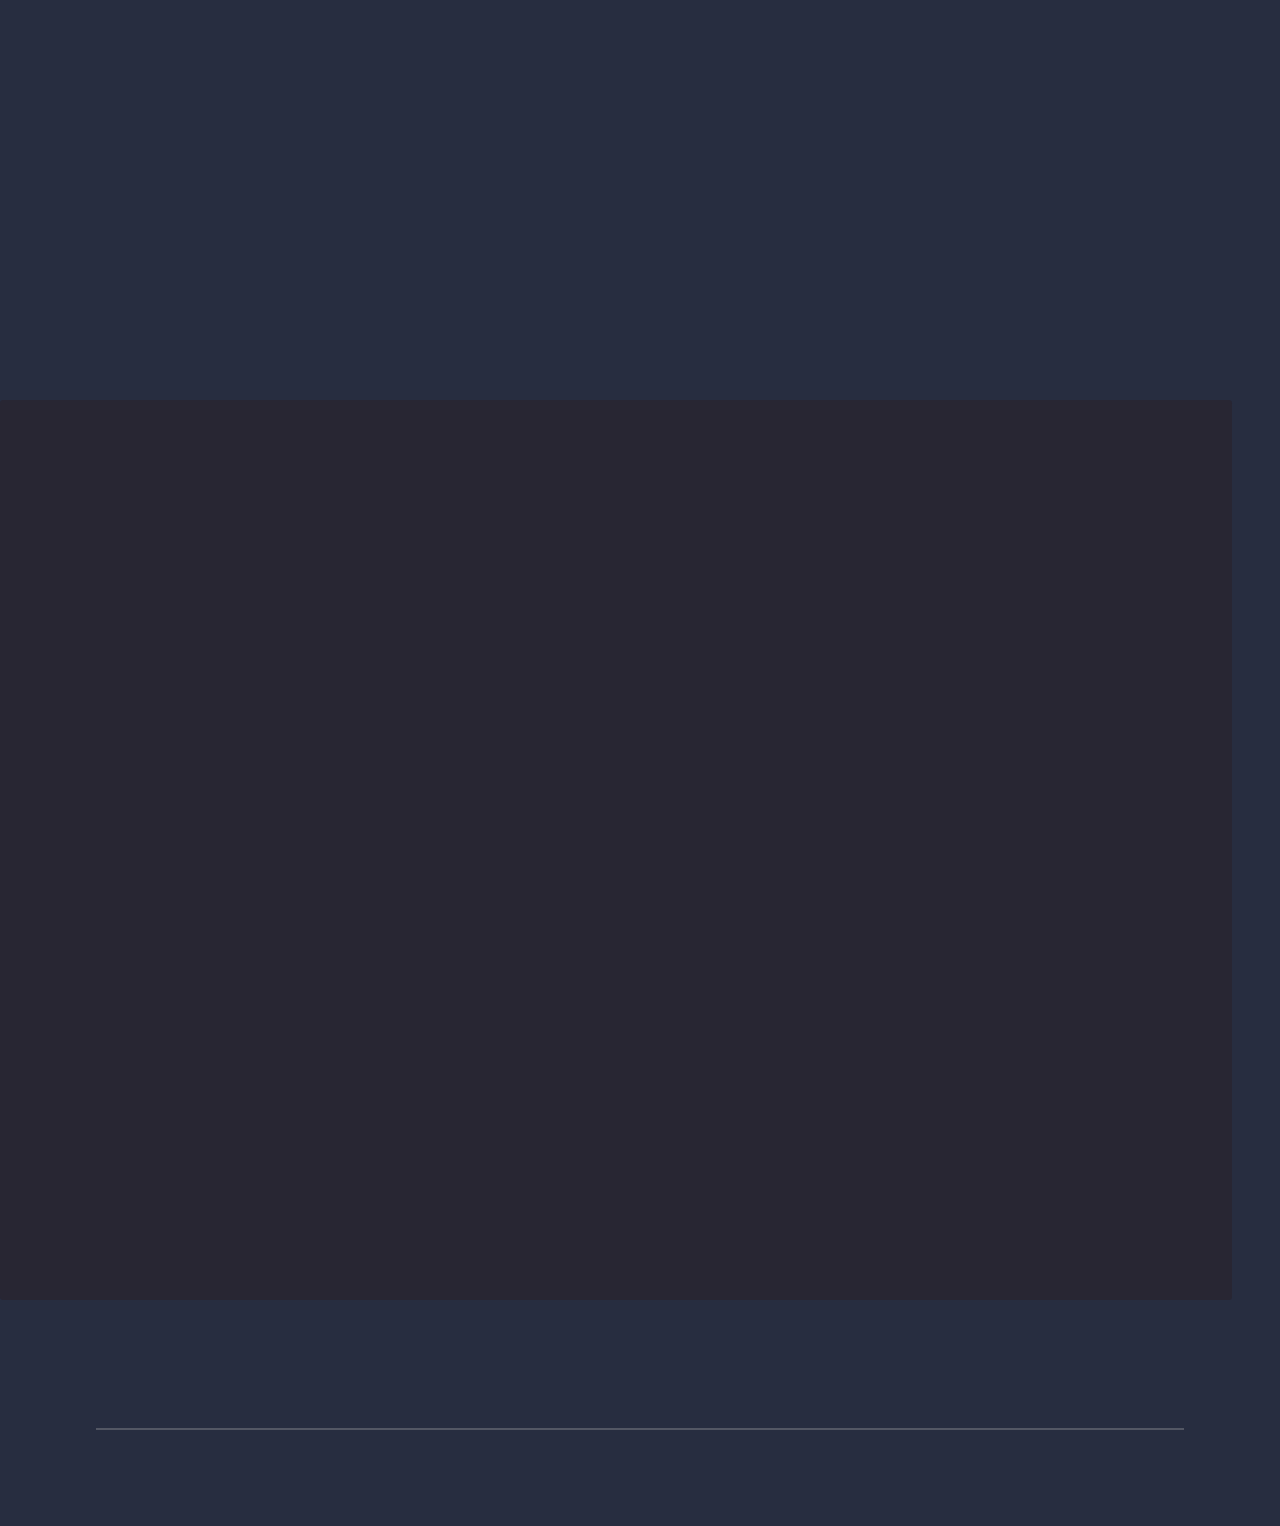
==== commit a7009c3a: "Updates" ====
--- a/index.html
+++ b/index.html
@@ -21,7 +21,7 @@
             <div class="wrapper">
                 <menu-component isHeaderMenu="true"></menu-component>
                 <div class="language">
-                    <img alt="Glob Icon" class="languageIcon"
+                    <img alt="" class="languageIcon"
                          src="./icons/globe-light.svg"/>
                     <div class="languageWrapper">
                         <span class="lang en active" data-i18n-key="en"></span>
@@ -29,10 +29,10 @@
                     </div>
                 </div>
                 <div class="lightTheme theme">
-                    <img alt="Sun Icon" src="./icons/moon-over-sun-light.svg">
+                    <img alt="" src="./icons/moon-over-sun-light.svg">
                 </div>
                 <div class="darkTheme theme">
-                    <img alt="Moon Icon" src="./icons/moon-light.svg">
+                    <img alt="" src="./icons/moon-light.svg">
                 </div>
                 <div class="hamburgerMenu">
                     <span class="line line1"></span>
@@ -52,8 +52,8 @@
             <a class="resumeButton" href="src/pages/resume/index.html" target="_blank">
                 <button data-i18n-key="resume">
                 </button>
-                <img alt="Download" class="lightDownload downloadIcon" src="./icons/download-light-regular.svg">
-                <img alt="Download" class="darkDownload downloadIcon" src="./icons/download-dark-regular.svg">
+                <img alt="" class="lightDownload downloadIcon" src="./icons/download-light-regular.svg">
+                <img alt="" class="darkDownload downloadIcon" src="./icons/download-dark-regular.svg">
             </a>
         </div>
     </section>
